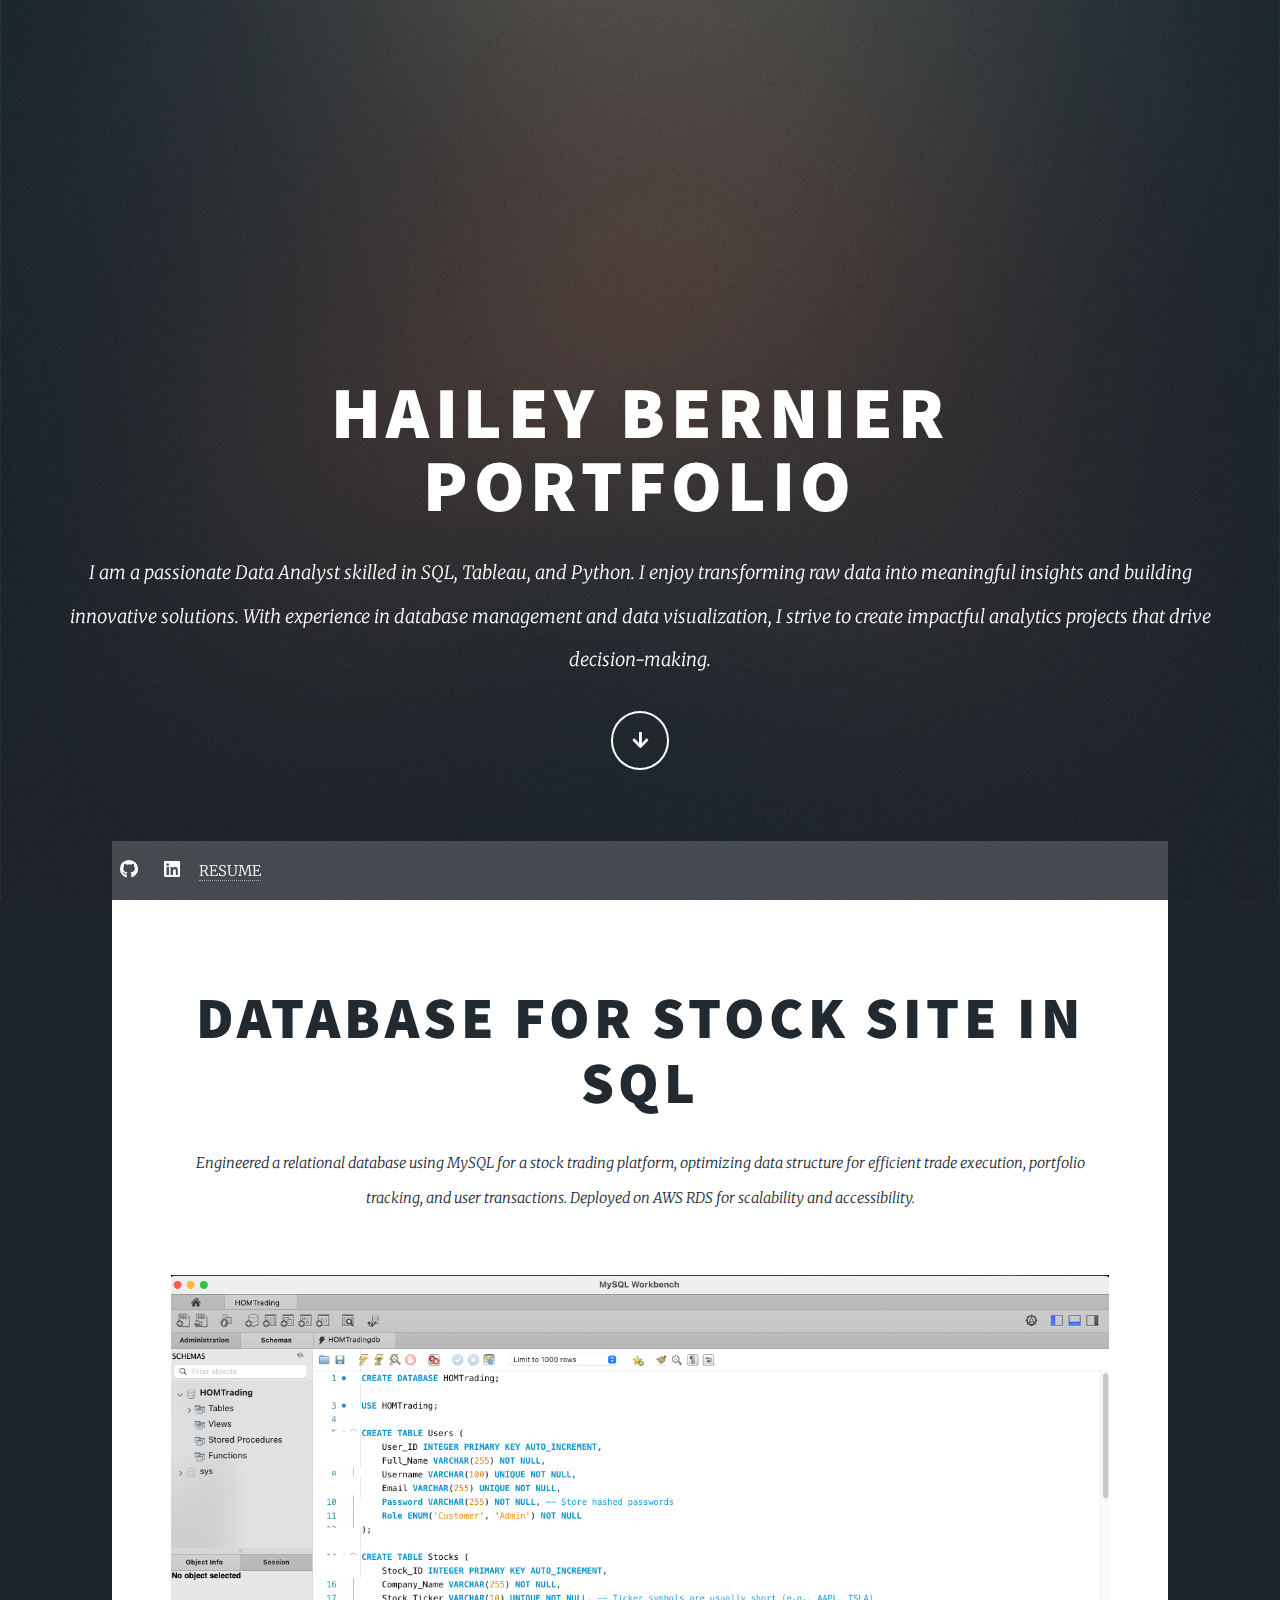
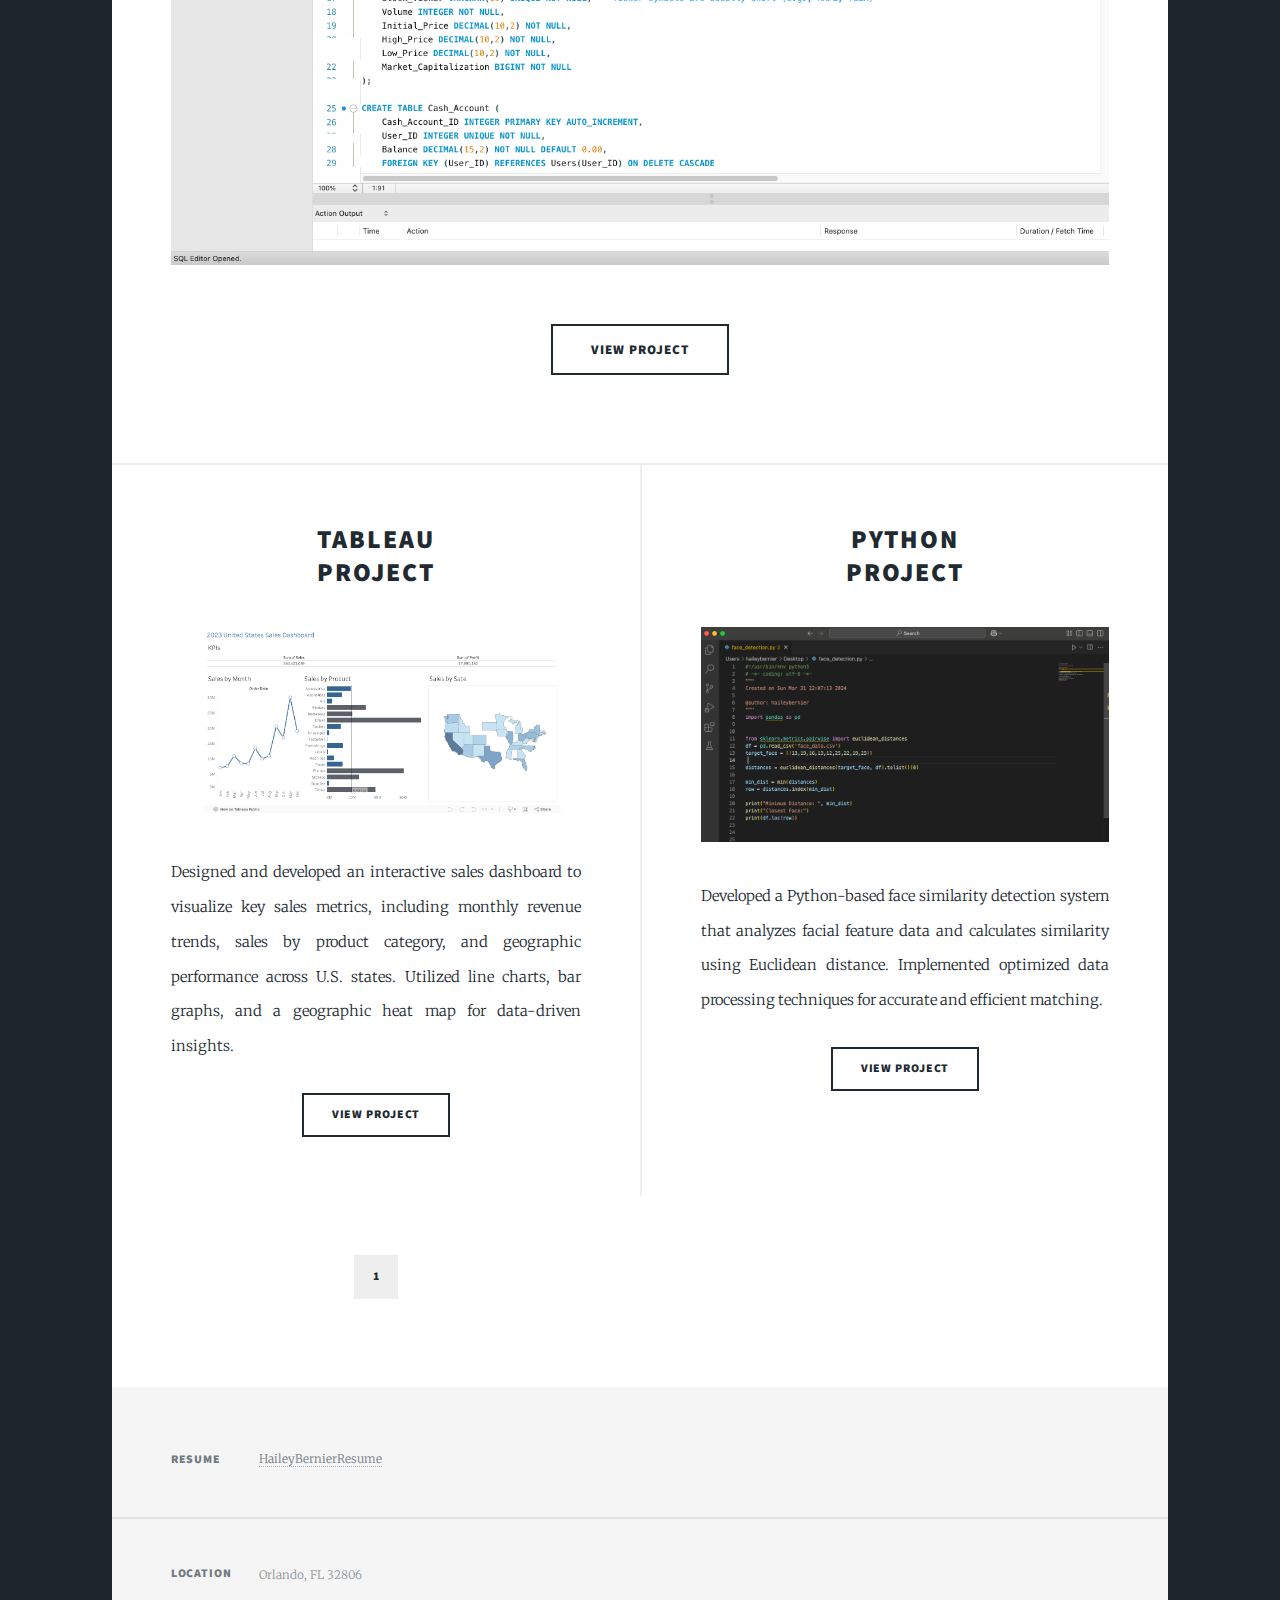
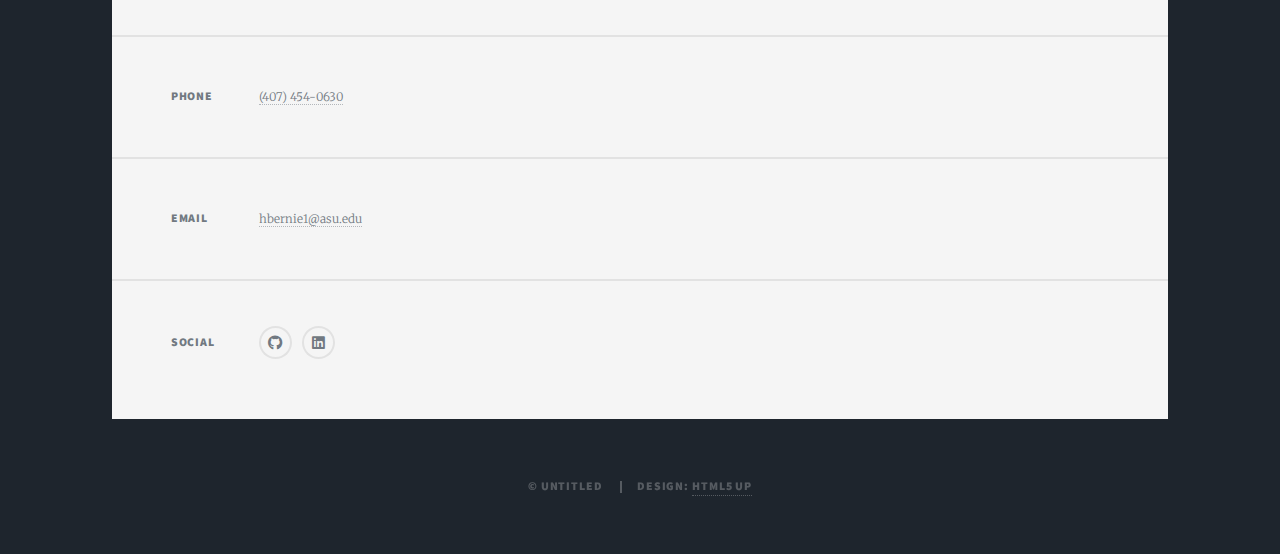
==== index.html @ 2a6ef72c "commit" ====
<!DOCTYPE html>
<!--
	Massively by HTML5 UP
	html5up.net | @ajlkn
	Free for personal and commercial use under the CCA 3.0 license (html5up.net/license)
-->
<html>
  <head>
    <title>Hailey Bernier Portfolio</title>
    <meta charset="utf-8" />
    <meta
      name="viewport"
      content="width=device-width, initial-scale=1, user-scalable=no"
    />
    <link rel="stylesheet" href="assets/css/main.css" />
    <noscript
      ><link rel="stylesheet" href="assets/css/noscript.css"
    /></noscript>
  </head>
  <body class="is-preload">
    <!-- Wrapper -->
    <div id="wrapper" class="fade-in">
      <!-- Intro -->
      <div id="intro">
        <h1>
          Hailey Bernier<br />
          Portfolio
        </h1>
        <p>
                I am a passionate Data Analyst skilled in SQL, Tableau, and Python. 
                I enjoy transforming raw data into meaningful insights and building innovative solutions.
                With experience in database management and data visualization, I strive to create 
                impactful analytics projects that drive decision-making.
          <a href="https://twitter.com/ajlkn"></a>
        </p>
        <ul class="actions">
          <li>
            <a
              href="#header"
              class="button icon solid solo fa-arrow-down scrolly"
              >Continue</a
            >
          </li>
        </ul>
      </div>

      <!-- Header -->
      <header id="header">
        <a href="index.html" class="logo">Projects</a>
      </header>

      <!-- Nav -->
      <nav id="nav">
        <ul class="icons">
          <li>
            <a href="https://github.com/HaileyBernier/Github-Portfolio" class="icon brands fa-github"
              ><span class="label">GitHub</span></a
            >
          </li>
          <li>
            <a href="https://www.linkedin.com/in/haileybernier/" class="icon brands alt fa-linkedin"
              ><span class="label">Linkedin</span></a
            >
          </li>
          <li>
           <a href="images/HaileyBernierResume2025 .pdf">RESUME</a>
          </li>
        </ul>
      </nav>
</section>
      <!-- Main -->
      <div id="main">
        <!-- Featured Post -->
        <article class="post featured">
          <header class="major">
            <h2>
              <a
                href="https://github.com/HaileyBernier/Github-Portfolio/tree/main/Stock_Database"
                >Database For Stock Site in SQL</a
              >
            </h2>
            <p>
              Engineered a relational database using MySQL for a stock trading platform, 
              optimizing data structure for efficient trade execution, portfolio tracking, 
              and user transactions. Deployed on AWS RDS for scalability and accessibility. 

            </p>
          </header>
          <a
            href="https://github.com/HaileyBernier/Github-Portfolio/tree/main/Stock_Database"
            class="image main"
            ><img src="images/pic13.png" alt=""
          /></a>
          <ul class="actions special">
            <li>
              <a
                href="https://github.com/HaileyBernier/Github-Portfolio/tree/main/Stock_Database"
                class="button large"
                >View Project</a
              >
            </li>
          </ul>
        </article>

        <!-- Posts -->
        <section class="posts">
          <article>
            <header>
              <h2>
                <a href="https://public.tableau.com/app/profile/hailey.bernier/viz/SalesDashboard_17315163726760/Dashboard1?publish=yes"
                  >Tableau<br />
                  Project</a
                >
              </h2>
            </header>
            <a href="https://public.tableau.com/app/profile/hailey.bernier/viz/SalesDashboard_17315163726760/Dashboard1?publish=yes" class="image fit"
              ><img src="images/pic11.png" alt=""
            /></a>
            <p>
              Designed and developed an interactive sales dashboard to visualize key sales metrics, 
              including monthly revenue trends, sales by product category, 
              and geographic performance across U.S. states. Utilized line charts, bar graphs, 
              and a geographic heat map for data-driven insights. 
            </p>
            <ul class="actions special">
              <li><a href="https://public.tableau.com/app/profile/hailey.bernier/viz/SalesDashboard_17315163726760/Dashboard1?publish=yes" class="button">View Project</a></li>
            </ul>
          </article>
          <article>
            <header>
              <h2>
                <a href="https://github.com/HaileyBernier/Github-Portfolio/tree/main/Face_Detection"
                  >Python<br />
                  Project</a
                >
              </h2>
            </header>
            <a href="https://github.com/HaileyBernier/Github-Portfolio/tree/main/Face_Detection" class="image fit"
              ><img src="images/pic12.png" alt=""
            /></a>
            <p>
              Developed a Python-based face similarity detection system that analyzes facial feature data 
              and calculates similarity using Euclidean distance. Implemented optimized data processing 
              techniques for accurate and efficient matching.  
            </p>
            <ul class="actions special">
              <li><a href="https://github.com/HaileyBernier/Github-Portfolio/tree/main/Face_Detection" class="button">View Project</a></li>
            </ul>
          </article>
          

        <!-- Footer -->
        <footer>
          <div class="pagination">
            <!--<a href="#" class="previous">Prev</a>-->
            <a href="#" class="page active">1</a>
          </div>
        </footer>
      </div>

      <!-- Footer -->
      <footer id="footer">
        <section class="split contact">
          <section>
            <h3>Resume</h3>
            <p><a href="images/HaileyBernierResume2025 .pdf">HaileyBernierResume</a></p>
          </section>
          <section class="alt">
            <h3>Location</h3>
            <p>Orlando, FL 32806</p>
          </section>
          <section>
            <h3>Phone</h3>
            <p><a href="tel:+(407)4540630">(407) 454-0630</a></p>
          </section>
          <section>
            <h3>Email</h3>
            <p><a href="mailto:hbernie1@asu.edu">hbernie1@asu.edu</a></p>
          </section>
          <section>
            <h3>Social</h3>
            <ul class="icons alt">
              <li>
                <a href="https://github.com/HaileyBernier/Github-Portfolio" class="icon brands alt fa-github"
                  ><span class="label">GitHub</span></a
                >
              </li>
              <li>
                <a href="https://www.linkedin.com/in/haileybernier/" class="icon brands alt fa-linkedin"
                  ><span class="label">Linkedin</span></a
                >
              </li>
            </ul>
          </section>
        </section>
      </footer>

      <!-- Copyright -->
      <div id="copyright">
        <ul>
          <li>&copy; Untitled</li>
          <li>Design: <a href="https://html5up.net">HTML5 UP</a></li>
        </ul>
      </div>
    </div>

    <!-- Scripts -->
    <script src="assets/js/jquery.min.js"></script>
    <script src="assets/js/jquery.scrollex.min.js"></script>
    <script src="assets/js/jquery.scrolly.min.js"></script>
    <script src="assets/js/browser.min.js"></script>
    <script src="assets/js/breakpoints.min.js"></script>
    <script src="assets/js/util.js"></script>
    <script src="assets/js/main.js"></script>
  </body>
</html>
---- assets/css/main.css ----
@import url(fontawesome-all.min.css);
@import url("https://fonts.googleapis.com/css?family=Merriweather:300,700,300italic,700italic|Source+Sans+Pro:900");

/*
	Massively by HTML5 UP
	html5up.net | @ajlkn
	Free for personal and commercial use under the CCA 3.0 license (html5up.net/license)
*/

html,
body,
div,
span,
applet,
object,
iframe,
h1,
h2,
h3,
h4,
h5,
h6,
p,
blockquote,
pre,
a,
abbr,
acronym,
address,
big,
cite,
code,
del,
dfn,
em,
img,
ins,
kbd,
q,
s,
samp,
small,
strike,
strong,
sub,
sup,
tt,
var,
b,
u,
i,
center,
dl,
dt,
dd,
ol,
ul,
li,
fieldset,
form,
label,
legend,
table,
caption,
tbody,
tfoot,
thead,
tr,
th,
td,
article,
aside,
canvas,
details,
embed,
figure,
figcaption,
footer,
header,
hgroup,
menu,
nav,
output,
ruby,
section,
summary,
time,
mark,
audio,
video {
  margin: 0;
  padding: 0;
  border: 0;
  font-size: 100%;
  font: inherit;
  vertical-align: baseline;
}

article,
aside,
details,
figcaption,
figure,
footer,
header,
hgroup,
menu,
nav,
section {
  display: block;
}

body {
  line-height: 1;
}

ol,
ul {
  list-style: none;
}

blockquote,
q {
  quotes: none;
}

blockquote:before,
blockquote:after,
q:before,
q:after {
  content: "";
  content: none;
}

table {
  border-collapse: collapse;
  border-spacing: 0;
}

body {
  -webkit-text-size-adjust: none;
}

mark {
  background-color: transparent;
  color: inherit;
}

input::-moz-focus-inner {
  border: 0;
  padding: 0;
}

input,
select,
textarea {
  -moz-appearance: none;
  -webkit-appearance: none;
  -ms-appearance: none;
  appearance: none;
}

/* Basic */

@-ms-viewport {
  width: device-width;
}

body {
  -ms-overflow-style: scrollbar;
}

@media screen and (max-width: 480px) {
  html,
  body {
    min-width: 320px;
  }
}

html {
  box-sizing: border-box;
}

*,
*:before,
*:after {
  box-sizing: inherit;
}

body {
  background-color: #1e252d;
}

body.is-preload *,
body.is-preload *:before,
body.is-preload *:after {
  -moz-animation: none !important;
  -webkit-animation: none !important;
  -ms-animation: none !important;
  animation: none !important;
  -moz-transition: none !important;
  -webkit-transition: none !important;
  -ms-transition: none !important;
  transition: none !important;
}

/* Type */

html {
  font-size: 16pt;
}

@media screen and (max-width: 1680px) {
  html {
    font-size: 12pt;
  }
}

@media screen and (max-width: 1280px) {
  html {
    font-size: 11pt;
  }
}

@media screen and (max-width: 360px) {
  html {
    font-size: 10pt;
  }
}

body {
  color: #212931;
}

body,
input,
select,
textarea {
  font-family: "Merriweather", Georgia, serif;
  font-weight: 300;
  font-size: 1rem;
  line-height: 2.375;
}

a {
  -moz-transition: color 0.2s ease-in-out, background-color 0.2s ease-in-out,
    border-color 0.2s ease-in-out, box-shadow 0.2s ease-in-out;
  -webkit-transition: color 0.2s ease-in-out, background-color 0.2s ease-in-out,
    border-color 0.2s ease-in-out, box-shadow 0.2s ease-in-out;
  -ms-transition: color 0.2s ease-in-out, background-color 0.2s ease-in-out,
    border-color 0.2s ease-in-out, box-shadow 0.2s ease-in-out;
  transition: color 0.2s ease-in-out, background-color 0.2s ease-in-out,
    border-color 0.2s ease-in-out, box-shadow 0.2s ease-in-out;
  border-bottom: dotted 1px;
  text-decoration: none;
}

a:hover {
  border-bottom-color: transparent;
}

strong,
b {
  font-weight: 600;
}

em,
i {
  font-style: italic;
}

p {
  text-align: justify;
  margin: 0 0 2rem 0;
}

h1,
h2,
h3,
h4,
h5,
h6 {
  font-family: "Source Sans Pro", Helvetica, sans-serif;
  font-weight: 900;
  line-height: 1.5;
  letter-spacing: 0.075em;
  text-transform: uppercase;
  margin: 0 0 1rem 0;
}

h1 a,
h2 a,
h3 a,
h4 a,
h5 a,
h6 a {
  border-bottom: 0;
  color: inherit;
  text-decoration: none;
}

h1 {
  font-size: 4rem;
  line-height: 1.1;
  margin: 0 0 2rem 0;
}

h2 {
  font-size: 1.75rem;
  line-height: 1.3;
  margin: 0 0 1.5rem 0;
}

h3 {
  font-size: 1.25rem;
  margin: 0 0 1.5rem 0;
}

h4 {
  font-size: 1rem;
}

h5 {
  font-size: 0.9rem;
}

h6 {
  font-size: 0.8rem;
}

sub {
  font-size: 0.8rem;
  position: relative;
  top: 0.5rem;
}

sup {
  font-size: 0.8rem;
  position: relative;
  top: -0.5rem;
}

blockquote {
  border-left: solid 4px;
  font-style: italic;
  margin: 0 0 2rem 0;
  padding: 0.5rem 0 0.5rem 2rem;
}

code {
  border: solid 2px;
  font-family: "Courier New", monospace;
  font-size: 0.9rem;
  margin: 0 0.25rem;
  padding: 0.25rem 0.65rem;
}

pre {
  -webkit-overflow-scrolling: touch;
  font-family: "Courier New", monospace;
  font-size: 0.9rem;
  margin: 0 0 2rem 0;
}

pre code {
  display: block;
  line-height: 1.75;
  padding: 1rem 1.5rem;
  overflow-x: auto;
}

hr {
  border: 0;
  border-bottom: solid 2px;
  margin: 3rem 0;
}

hr.major {
  margin: 5rem 0;
}

.align-left {
  text-align: left;
}

.align-center {
  text-align: center;
}

.align-right {
  text-align: right;
}

input,
select,
textarea {
  color: #212931;
}

a {
  color: #212931;
  border-bottom-color: rgba(33, 41, 49, 0.5);
}

a:hover {
  border-bottom-color: transparent;
  color: #18bfef !important;
}

strong,
b {
  color: #212931;
}

h1,
h2,
h3,
h4,
h5,
h6 {
  color: #212931;
}

blockquote {
  border-left-color: #eeeeee;
}

code {
  background: rgba(220, 220, 220, 0.25);
  border-color: #eeeeee;
}

hr {
  border-bottom-color: #eeeeee;
}

/* Row */

.row {
  display: flex;
  flex-wrap: wrap;
  box-sizing: border-box;
  align-items: stretch;
}

.row > * {
  box-sizing: border-box;
}

.row.gtr-uniform > * > :last-child {
  margin-bottom: 0;
}

.row.aln-left {
  justify-content: flex-start;
}

.row.aln-center {
  justify-content: center;
}

.row.aln-right {
  justify-content: flex-end;
}

.row.aln-top {
  align-items: flex-start;
}

.row.aln-middle {
  align-items: center;
}

.row.aln-bottom {
  align-items: flex-end;
}

.row > .imp {
  order: -1;
}

.row > .col-1 {
  width: 8.33333%;
}

.row > .off-1 {
  margin-left: 8.33333%;
}

.row > .col-2 {
  width: 16.66667%;
}

.row > .off-2 {
  margin-left: 16.66667%;
}

.row > .col-3 {
  width: 25%;
}

.row > .off-3 {
  margin-left: 25%;
}

.row > .col-4 {
  width: 33.33333%;
}

.row > .off-4 {
  margin-left: 33.33333%;
}

.row > .col-5 {
  width: 41.66667%;
}

.row > .off-5 {
  margin-left: 41.66667%;
}

.row > .col-6 {
  width: 50%;
}

.row > .off-6 {
  margin-left: 50%;
}

.row > .col-7 {
  width: 58.33333%;
}

.row > .off-7 {
  margin-left: 58.33333%;
}

.row > .col-8 {
  width: 66.66667%;
}

.row > .off-8 {
  margin-left: 66.66667%;
}

.row > .col-9 {
  width: 75%;
}

.row > .off-9 {
  margin-left: 75%;
}

.row > .col-10 {
  width: 83.33333%;
}

.row > .off-10 {
  margin-left: 83.33333%;
}

.row > .col-11 {
  width: 91.66667%;
}

.row > .off-11 {
  margin-left: 91.66667%;
}

.row > .col-12 {
  width: 100%;
}

.row > .off-12 {
  margin-left: 100%;
}

.row.gtr-0 {
  margin-top: 0;
  margin-left: 0rem;
}

.row.gtr-0 > * {
  padding: 0 0 0 0rem;
}

.row.gtr-0.gtr-uniform {
  margin-top: 0rem;
}

.row.gtr-0.gtr-uniform > * {
  padding-top: 0rem;
}

.row.gtr-25 {
  margin-top: 0;
  margin-left: -0.375rem;
}

.row.gtr-25 > * {
  padding: 0 0 0 0.375rem;
}

.row.gtr-25.gtr-uniform {
  margin-top: -0.375rem;
}

.row.gtr-25.gtr-uniform > * {
  padding-top: 0.375rem;
}

.row.gtr-50 {
  margin-top: 0;
  margin-left: -0.75rem;
}

.row.gtr-50 > * {
  padding: 0 0 0 0.75rem;
}

.row.gtr-50.gtr-uniform {
  margin-top: -0.75rem;
}

.row.gtr-50.gtr-uniform > * {
  padding-top: 0.75rem;
}

.row {
  margin-top: 0;
  margin-left: -1.5rem;
}

.row > * {
  padding: 0 0 0 1.5rem;
}

.row.gtr-uniform {
  margin-top: -1.5rem;
}

.row.gtr-uniform > * {
  padding-top: 1.5rem;
}

.row.gtr-150 {
  margin-top: 0;
  margin-left: -2.25rem;
}

.row.gtr-150 > * {
  padding: 0 0 0 2.25rem;
}

.row.gtr-150.gtr-uniform {
  margin-top: -2.25rem;
}

.row.gtr-150.gtr-uniform > * {
  padding-top: 2.25rem;
}

.row.gtr-200 {
  margin-top: 0;
  margin-left: -3rem;
}

.row.gtr-200 > * {
  padding: 0 0 0 3rem;
}

.row.gtr-200.gtr-uniform {
  margin-top: -3rem;
}

.row.gtr-200.gtr-uniform > * {
  padding-top: 3rem;
}

@media screen and (max-width: 1680px) {
  .row {
    display: flex;
    flex-wrap: wrap;
    box-sizing: border-box;
    align-items: stretch;
  }

  .row > * {
    box-sizing: border-box;
  }

  .row.gtr-uniform > * > :last-child {
    margin-bottom: 0;
  }

  .row.aln-left {
    justify-content: flex-start;
  }

  .row.aln-center {
    justify-content: center;
  }

  .row.aln-right {
    justify-content: flex-end;
  }

  .row.aln-top {
    align-items: flex-start;
  }

  .row.aln-middle {
    align-items: center;
  }

  .row.aln-bottom {
    align-items: flex-end;
  }

  .row > .imp-xlarge {
    order: -1;
  }

  .row > .col-1-xlarge {
    width: 8.33333%;
  }

  .row > .off-1-xlarge {
    margin-left: 8.33333%;
  }

  .row > .col-2-xlarge {
    width: 16.66667%;
  }

  .row > .off-2-xlarge {
    margin-left: 16.66667%;
  }

  .row > .col-3-xlarge {
    width: 25%;
  }

  .row > .off-3-xlarge {
    margin-left: 25%;
  }

  .row > .col-4-xlarge {
    width: 33.33333%;
  }

  .row > .off-4-xlarge {
    margin-left: 33.33333%;
  }

  .row > .col-5-xlarge {
    width: 41.66667%;
  }

  .row > .off-5-xlarge {
    margin-left: 41.66667%;
  }

  .row > .col-6-xlarge {
    width: 50%;
  }

  .row > .off-6-xlarge {
    margin-left: 50%;
  }

  .row > .col-7-xlarge {
    width: 58.33333%;
  }

  .row > .off-7-xlarge {
    margin-left: 58.33333%;
  }

  .row > .col-8-xlarge {
    width: 66.66667%;
  }

  .row > .off-8-xlarge {
    margin-left: 66.66667%;
  }

  .row > .col-9-xlarge {
    width: 75%;
  }

  .row > .off-9-xlarge {
    margin-left: 75%;
  }

  .row > .col-10-xlarge {
    width: 83.33333%;
  }

  .row > .off-10-xlarge {
    margin-left: 83.33333%;
  }

  .row > .col-11-xlarge {
    width: 91.66667%;
  }

  .row > .off-11-xlarge {
    margin-left: 91.66667%;
  }

  .row > .col-12-xlarge {
    width: 100%;
  }

  .row > .off-12-xlarge {
    margin-left: 100%;
  }

  .row.gtr-0 {
    margin-top: 0;
    margin-left: 0rem;
  }

  .row.gtr-0 > * {
    padding: 0 0 0 0rem;
  }

  .row.gtr-0.gtr-uniform {
    margin-top: 0rem;
  }

  .row.gtr-0.gtr-uniform > * {
    padding-top: 0rem;
  }

  .row.gtr-25 {
    margin-top: 0;
    margin-left: -0.375rem;
  }

  .row.gtr-25 > * {
    padding: 0 0 0 0.375rem;
  }

  .row.gtr-25.gtr-uniform {
    margin-top: -0.375rem;
  }

  .row.gtr-25.gtr-uniform > * {
    padding-top: 0.375rem;
  }

  .row.gtr-50 {
    margin-top: 0;
    margin-left: -0.75rem;
  }

  .row.gtr-50 > * {
    padding: 0 0 0 0.75rem;
  }

  .row.gtr-50.gtr-uniform {
    margin-top: -0.75rem;
  }

  .row.gtr-50.gtr-uniform > * {
    padding-top: 0.75rem;
  }

  .row {
    margin-top: 0;
    margin-left: -1.5rem;
  }

  .row > * {
    padding: 0 0 0 1.5rem;
  }

  .row.gtr-uniform {
    margin-top: -1.5rem;
  }

  .row.gtr-uniform > * {
    padding-top: 1.5rem;
  }

  .row.gtr-150 {
    margin-top: 0;
    margin-left: -2.25rem;
  }

  .row.gtr-150 > * {
    padding: 0 0 0 2.25rem;
  }

  .row.gtr-150.gtr-uniform {
    margin-top: -2.25rem;
  }

  .row.gtr-150.gtr-uniform > * {
    padding-top: 2.25rem;
  }

  .row.gtr-200 {
    margin-top: 0;
    margin-left: -3rem;
  }

  .row.gtr-200 > * {
    padding: 0 0 0 3rem;
  }

  .row.gtr-200.gtr-uniform {
    margin-top: -3rem;
  }

  .row.gtr-200.gtr-uniform > * {
    padding-top: 3rem;
  }
}

@media screen and (max-width: 1280px) {
  .row {
    display: flex;
    flex-wrap: wrap;
    box-sizing: border-box;
    align-items: stretch;
  }

  .row > * {
    box-sizing: border-box;
  }

  .row.gtr-uniform > * > :last-child {
    margin-bottom: 0;
  }

  .row.aln-left {
    justify-content: flex-start;
  }

  .row.aln-center {
    justify-content: center;
  }

  .row.aln-right {
    justify-content: flex-end;
  }

  .row.aln-top {
    align-items: flex-start;
  }

  .row.aln-middle {
    align-items: center;
  }

  .row.aln-bottom {
    align-items: flex-end;
  }

  .row > .imp-large {
    order: -1;
  }

  .row > .col-1-large {
    width: 8.33333%;
  }

  .row > .off-1-large {
    margin-left: 8.33333%;
  }

  .row > .col-2-large {
    width: 16.66667%;
  }

  .row > .off-2-large {
    margin-left: 16.66667%;
  }

  .row > .col-3-large {
    width: 25%;
  }

  .row > .off-3-large {
    margin-left: 25%;
  }

  .row > .col-4-large {
    width: 33.33333%;
  }

  .row > .off-4-large {
    margin-left: 33.33333%;
  }

  .row > .col-5-large {
    width: 41.66667%;
  }

  .row > .off-5-large {
    margin-left: 41.66667%;
  }

  .row > .col-6-large {
    width: 50%;
  }

  .row > .off-6-large {
    margin-left: 50%;
  }

  .row > .col-7-large {
    width: 58.33333%;
  }

  .row > .off-7-large {
    margin-left: 58.33333%;
  }

  .row > .col-8-large {
    width: 66.66667%;
  }

  .row > .off-8-large {
    margin-left: 66.66667%;
  }

  .row > .col-9-large {
    width: 75%;
  }

  .row > .off-9-large {
    margin-left: 75%;
  }

  .row > .col-10-large {
    width: 83.33333%;
  }

  .row > .off-10-large {
    margin-left: 83.33333%;
  }

  .row > .col-11-large {
    width: 91.66667%;
  }

  .row > .off-11-large {
    margin-left: 91.66667%;
  }

  .row > .col-12-large {
    width: 100%;
  }

  .row > .off-12-large {
    margin-left: 100%;
  }

  .row.gtr-0 {
    margin-top: 0;
    margin-left: 0rem;
  }

  .row.gtr-0 > * {
    padding: 0 0 0 0rem;
  }

  .row.gtr-0.gtr-uniform {
    margin-top: 0rem;
  }

  .row.gtr-0.gtr-uniform > * {
    padding-top: 0rem;
  }

  .row.gtr-25 {
    margin-top: 0;
    margin-left: -0.375rem;
  }

  .row.gtr-25 > * {
    padding: 0 0 0 0.375rem;
  }

  .row.gtr-25.gtr-uniform {
    margin-top: -0.375rem;
  }

  .row.gtr-25.gtr-uniform > * {
    padding-top: 0.375rem;
  }

  .row.gtr-50 {
    margin-top: 0;
    margin-left: -0.75rem;
  }

  .row.gtr-50 > * {
    padding: 0 0 0 0.75rem;
  }

  .row.gtr-50.gtr-uniform {
    margin-top: -0.75rem;
  }

  .row.gtr-50.gtr-uniform > * {
    padding-top: 0.75rem;
  }

  .row {
    margin-top: 0;
    margin-left: -1.5rem;
  }

  .row > * {
    padding: 0 0 0 1.5rem;
  }

  .row.gtr-uniform {
    margin-top: -1.5rem;
  }

  .row.gtr-uniform > * {
    padding-top: 1.5rem;
  }

  .row.gtr-150 {
    margin-top: 0;
    margin-left: -2.25rem;
  }

  .row.gtr-150 > * {
    padding: 0 0 0 2.25rem;
  }

  .row.gtr-150.gtr-uniform {
    margin-top: -2.25rem;
  }

  .row.gtr-150.gtr-uniform > * {
    padding-top: 2.25rem;
  }

  .row.gtr-200 {
    margin-top: 0;
    margin-left: -3rem;
  }

  .row.gtr-200 > * {
    padding: 0 0 0 3rem;
  }

  .row.gtr-200.gtr-uniform {
    margin-top: -3rem;
  }

  .row.gtr-200.gtr-uniform > * {
    padding-top: 3rem;
  }
}

@media screen and (max-width: 980px) {
  .row {
    display: flex;
    flex-wrap: wrap;
    box-sizing: border-box;
    align-items: stretch;
  }

  .row > * {
    box-sizing: border-box;
  }

  .row.gtr-uniform > * > :last-child {
    margin-bottom: 0;
  }

  .row.aln-left {
    justify-content: flex-start;
  }

  .row.aln-center {
    justify-content: center;
  }

  .row.aln-right {
    justify-content: flex-end;
  }

  .row.aln-top {
    align-items: flex-start;
  }

  .row.aln-middle {
    align-items: center;
  }

  .row.aln-bottom {
    align-items: flex-end;
  }

  .row > .imp-medium {
    order: -1;
  }

  .row > .col-1-medium {
    width: 8.33333%;
  }

  .row > .off-1-medium {
    margin-left: 8.33333%;
  }

  .row > .col-2-medium {
    width: 16.66667%;
  }

  .row > .off-2-medium {
    margin-left: 16.66667%;
  }

  .row > .col-3-medium {
    width: 25%;
  }

  .row > .off-3-medium {
    margin-left: 25%;
  }

  .row > .col-4-medium {
    width: 33.33333%;
  }

  .row > .off-4-medium {
    margin-left: 33.33333%;
  }

  .row > .col-5-medium {
    width: 41.66667%;
  }

  .row > .off-5-medium {
    margin-left: 41.66667%;
  }

  .row > .col-6-medium {
    width: 50%;
  }

  .row > .off-6-medium {
    margin-left: 50%;
  }

  .row > .col-7-medium {
    width: 58.33333%;
  }

  .row > .off-7-medium {
    margin-left: 58.33333%;
  }

  .row > .col-8-medium {
    width: 66.66667%;
  }

  .row > .off-8-medium {
    margin-left: 66.66667%;
  }

  .row > .col-9-medium {
    width: 75%;
  }

  .row > .off-9-medium {
    margin-left: 75%;
  }

  .row > .col-10-medium {
    width: 83.33333%;
  }

  .row > .off-10-medium {
    margin-left: 83.33333%;
  }

  .row > .col-11-medium {
    width: 91.66667%;
  }

  .row > .off-11-medium {
    margin-left: 91.66667%;
  }

  .row > .col-12-medium {
    width: 100%;
  }

  .row > .off-12-medium {
    margin-left: 100%;
  }

  .row.gtr-0 {
    margin-top: 0;
    margin-left: 0rem;
  }

  .row.gtr-0 > * {
    padding: 0 0 0 0rem;
  }

  .row.gtr-0.gtr-uniform {
    margin-top: 0rem;
  }

  .row.gtr-0.gtr-uniform > * {
    padding-top: 0rem;
  }

  .row.gtr-25 {
    margin-top: 0;
    margin-left: -0.375rem;
  }

  .row.gtr-25 > * {
    padding: 0 0 0 0.375rem;
  }

  .row.gtr-25.gtr-uniform {
    margin-top: -0.375rem;
  }

  .row.gtr-25.gtr-uniform > * {
    padding-top: 0.375rem;
  }

  .row.gtr-50 {
    margin-top: 0;
    margin-left: -0.75rem;
  }

  .row.gtr-50 > * {
    padding: 0 0 0 0.75rem;
  }

  .row.gtr-50.gtr-uniform {
    margin-top: -0.75rem;
  }

  .row.gtr-50.gtr-uniform > * {
    padding-top: 0.75rem;
  }

  .row {
    margin-top: 0;
    margin-left: -1.5rem;
  }

  .row > * {
    padding: 0 0 0 1.5rem;
  }

  .row.gtr-uniform {
    margin-top: -1.5rem;
  }

  .row.gtr-uniform > * {
    padding-top: 1.5rem;
  }

  .row.gtr-150 {
    margin-top: 0;
    margin-left: -2.25rem;
  }

  .row.gtr-150 > * {
    padding: 0 0 0 2.25rem;
  }

  .row.gtr-150.gtr-uniform {
    margin-top: -2.25rem;
  }

  .row.gtr-150.gtr-uniform > * {
    padding-top: 2.25rem;
  }

  .row.gtr-200 {
    margin-top: 0;
    margin-left: -3rem;
  }

  .row.gtr-200 > * {
    padding: 0 0 0 3rem;
  }

  .row.gtr-200.gtr-uniform {
    margin-top: -3rem;
  }

  .row.gtr-200.gtr-uniform > * {
    padding-top: 3rem;
  }
}

@media screen and (max-width: 736px) {
  .row {
    display: flex;
    flex-wrap: wrap;
    box-sizing: border-box;
    align-items: stretch;
  }

  .row > * {
    box-sizing: border-box;
  }

  .row.gtr-uniform > * > :last-child {
    margin-bottom: 0;
  }

  .row.aln-left {
    justify-content: flex-start;
  }

  .row.aln-center {
    justify-content: center;
  }

  .row.aln-right {
    justify-content: flex-end;
  }

  .row.aln-top {
    align-items: flex-start;
  }

  .row.aln-middle {
    align-items: center;
  }

  .row.aln-bottom {
    align-items: flex-end;
  }

  .row > .imp-small {
    order: -1;
  }

  .row > .col-1-small {
    width: 8.33333%;
  }

  .row > .off-1-small {
    margin-left: 8.33333%;
  }

  .row > .col-2-small {
    width: 16.66667%;
  }

  .row > .off-2-small {
    margin-left: 16.66667%;
  }

  .row > .col-3-small {
    width: 25%;
  }

  .row > .off-3-small {
    margin-left: 25%;
  }

  .row > .col-4-small {
    width: 33.33333%;
  }

  .row > .off-4-small {
    margin-left: 33.33333%;
  }

  .row > .col-5-small {
    width: 41.66667%;
  }

  .row > .off-5-small {
    margin-left: 41.66667%;
  }

  .row > .col-6-small {
    width: 50%;
  }

  .row > .off-6-small {
    margin-left: 50%;
  }

  .row > .col-7-small {
    width: 58.33333%;
  }

  .row > .off-7-small {
    margin-left: 58.33333%;
  }

  .row > .col-8-small {
    width: 66.66667%;
  }

  .row > .off-8-small {
    margin-left: 66.66667%;
  }

  .row > .col-9-small {
    width: 75%;
  }

  .row > .off-9-small {
    margin-left: 75%;
  }

  .row > .col-10-small {
    width: 83.33333%;
  }

  .row > .off-10-small {
    margin-left: 83.33333%;
  }

  .row > .col-11-small {
    width: 91.66667%;
  }

  .row > .off-11-small {
    margin-left: 91.66667%;
  }

  .row > .col-12-small {
    width: 100%;
  }

  .row > .off-12-small {
    margin-left: 100%;
  }

  .row.gtr-0 {
    margin-top: 0;
    margin-left: 0rem;
  }

  .row.gtr-0 > * {
    padding: 0 0 0 0rem;
  }

  .row.gtr-0.gtr-uniform {
    margin-top: 0rem;
  }

  .row.gtr-0.gtr-uniform > * {
    padding-top: 0rem;
  }

  .row.gtr-25 {
    margin-top: 0;
    margin-left: -0.375rem;
  }

  .row.gtr-25 > * {
    padding: 0 0 0 0.375rem;
  }

  .row.gtr-25.gtr-uniform {
    margin-top: -0.375rem;
  }

  .row.gtr-25.gtr-uniform > * {
    padding-top: 0.375rem;
  }

  .row.gtr-50 {
    margin-top: 0;
    margin-left: -0.75rem;
  }

  .row.gtr-50 > * {
    padding: 0 0 0 0.75rem;
  }

  .row.gtr-50.gtr-uniform {
    margin-top: -0.75rem;
  }

  .row.gtr-50.gtr-uniform > * {
    padding-top: 0.75rem;
  }

  .row {
    margin-top: 0;
    margin-left: -1.5rem;
  }

  .row > * {
    padding: 0 0 0 1.5rem;
  }

  .row.gtr-uniform {
    margin-top: -1.5rem;
  }

  .row.gtr-uniform > * {
    padding-top: 1.5rem;
  }

  .row.gtr-150 {
    margin-top: 0;
    margin-left: -2.25rem;
  }

  .row.gtr-150 > * {
    padding: 0 0 0 2.25rem;
  }

  .row.gtr-150.gtr-uniform {
    margin-top: -2.25rem;
  }

  .row.gtr-150.gtr-uniform > * {
    padding-top: 2.25rem;
  }

  .row.gtr-200 {
    margin-top: 0;
    margin-left: -3rem;
  }

  .row.gtr-200 > * {
    padding: 0 0 0 3rem;
  }

  .row.gtr-200.gtr-uniform {
    margin-top: -3rem;
  }

  .row.gtr-200.gtr-uniform > * {
    padding-top: 3rem;
  }
}

@media screen and (max-width: 480px) {
  .row {
    display: flex;
    flex-wrap: wrap;
    box-sizing: border-box;
    align-items: stretch;
  }

  .row > * {
    box-sizing: border-box;
  }

  .row.gtr-uniform > * > :last-child {
    margin-bottom: 0;
  }

  .row.aln-left {
    justify-content: flex-start;
  }

  .row.aln-center {
    justify-content: center;
  }

  .row.aln-right {
    justify-content: flex-end;
  }

  .row.aln-top {
    align-items: flex-start;
  }

  .row.aln-middle {
    align-items: center;
  }

  .row.aln-bottom {
    align-items: flex-end;
  }

  .row > .imp-xsmall {
    order: -1;
  }

  .row > .col-1-xsmall {
    width: 8.33333%;
  }

  .row > .off-1-xsmall {
    margin-left: 8.33333%;
  }

  .row > .col-2-xsmall {
    width: 16.66667%;
  }

  .row > .off-2-xsmall {
    margin-left: 16.66667%;
  }

  .row > .col-3-xsmall {
    width: 25%;
  }

  .row > .off-3-xsmall {
    margin-left: 25%;
  }

  .row > .col-4-xsmall {
    width: 33.33333%;
  }

  .row > .off-4-xsmall {
    margin-left: 33.33333%;
  }

  .row > .col-5-xsmall {
    width: 41.66667%;
  }

  .row > .off-5-xsmall {
    margin-left: 41.66667%;
  }

  .row > .col-6-xsmall {
    width: 50%;
  }

  .row > .off-6-xsmall {
    margin-left: 50%;
  }

  .row > .col-7-xsmall {
    width: 58.33333%;
  }

  .row > .off-7-xsmall {
    margin-left: 58.33333%;
  }

  .row > .col-8-xsmall {
    width: 66.66667%;
  }

  .row > .off-8-xsmall {
    margin-left: 66.66667%;
  }

  .row > .col-9-xsmall {
    width: 75%;
  }

  .row > .off-9-xsmall {
    margin-left: 75%;
  }

  .row > .col-10-xsmall {
    width: 83.33333%;
  }

  .row > .off-10-xsmall {
    margin-left: 83.33333%;
  }

  .row > .col-11-xsmall {
    width: 91.66667%;
  }

  .row > .off-11-xsmall {
    margin-left: 91.66667%;
  }

  .row > .col-12-xsmall {
    width: 100%;
  }

  .row > .off-12-xsmall {
    margin-left: 100%;
  }

  .row.gtr-0 {
    margin-top: 0;
    margin-left: 0rem;
  }

  .row.gtr-0 > * {
    padding: 0 0 0 0rem;
  }

  .row.gtr-0.gtr-uniform {
    margin-top: 0rem;
  }

  .row.gtr-0.gtr-uniform > * {
    padding-top: 0rem;
  }

  .row.gtr-25 {
    margin-top: 0;
    margin-left: -0.375rem;
  }

  .row.gtr-25 > * {
    padding: 0 0 0 0.375rem;
  }

  .row.gtr-25.gtr-uniform {
    margin-top: -0.375rem;
  }

  .row.gtr-25.gtr-uniform > * {
    padding-top: 0.375rem;
  }

  .row.gtr-50 {
    margin-top: 0;
    margin-left: -0.75rem;
  }

  .row.gtr-50 > * {
    padding: 0 0 0 0.75rem;
  }

  .row.gtr-50.gtr-uniform {
    margin-top: -0.75rem;
  }

  .row.gtr-50.gtr-uniform > * {
    padding-top: 0.75rem;
  }

  .row {
    margin-top: 0;
    margin-left: -1.5rem;
  }

  .row > * {
    padding: 0 0 0 1.5rem;
  }

  .row.gtr-uniform {
    margin-top: -1.5rem;
  }

  .row.gtr-uniform > * {
    padding-top: 1.5rem;
  }

  .row.gtr-150 {
    margin-top: 0;
    margin-left: -2.25rem;
  }

  .row.gtr-150 > * {
    padding: 0 0 0 2.25rem;
  }

  .row.gtr-150.gtr-uniform {
    margin-top: -2.25rem;
  }

  .row.gtr-150.gtr-uniform > * {
    padding-top: 2.25rem;
  }

  .row.gtr-200 {
    margin-top: 0;
    margin-left: -3rem;
  }

  .row.gtr-200 > * {
    padding: 0 0 0 3rem;
  }

  .row.gtr-200.gtr-uniform {
    margin-top: -3rem;
  }

  .row.gtr-200.gtr-uniform > * {
    padding-top: 3rem;
  }
}

@media screen and (max-width: 360px) {
  .row {
    display: flex;
    flex-wrap: wrap;
    box-sizing: border-box;
    align-items: stretch;
  }

  .row > * {
    box-sizing: border-box;
  }

  .row.gtr-uniform > * > :last-child {
    margin-bottom: 0;
  }

  .row.aln-left {
    justify-content: flex-start;
  }

  .row.aln-center {
    justify-content: center;
  }

  .row.aln-right {
    justify-content: flex-end;
  }

  .row.aln-top {
    align-items: flex-start;
  }

  .row.aln-middle {
    align-items: center;
  }

  .row.aln-bottom {
    align-items: flex-end;
  }

  .row > .imp-xxsmall {
    order: -1;
  }

  .row > .col-1-xxsmall {
    width: 8.33333%;
  }

  .row > .off-1-xxsmall {
    margin-left: 8.33333%;
  }

  .row > .col-2-xxsmall {
    width: 16.66667%;
  }

  .row > .off-2-xxsmall {
    margin-left: 16.66667%;
  }

  .row > .col-3-xxsmall {
    width: 25%;
  }

  .row > .off-3-xxsmall {
    margin-left: 25%;
  }

  .row > .col-4-xxsmall {
    width: 33.33333%;
  }

  .row > .off-4-xxsmall {
    margin-left: 33.33333%;
  }

  .row > .col-5-xxsmall {
    width: 41.66667%;
  }

  .row > .off-5-xxsmall {
    margin-left: 41.66667%;
  }

  .row > .col-6-xxsmall {
    width: 50%;
  }

  .row > .off-6-xxsmall {
    margin-left: 50%;
  }

  .row > .col-7-xxsmall {
    width: 58.33333%;
  }

  .row > .off-7-xxsmall {
    margin-left: 58.33333%;
  }

  .row > .col-8-xxsmall {
    width: 66.66667%;
  }

  .row > .off-8-xxsmall {
    margin-left: 66.66667%;
  }

  .row > .col-9-xxsmall {
    width: 75%;
  }

  .row > .off-9-xxsmall {
    margin-left: 75%;
  }

  .row > .col-10-xxsmall {
    width: 83.33333%;
  }

  .row > .off-10-xxsmall {
    margin-left: 83.33333%;
  }

  .row > .col-11-xxsmall {
    width: 91.66667%;
  }

  .row > .off-11-xxsmall {
    margin-left: 91.66667%;
  }

  .row > .col-12-xxsmall {
    width: 100%;
  }

  .row > .off-12-xxsmall {
    margin-left: 100%;
  }

  .row.gtr-0 {
    margin-top: 0;
    margin-left: 0rem;
  }

  .row.gtr-0 > * {
    padding: 0 0 0 0rem;
  }

  .row.gtr-0.gtr-uniform {
    margin-top: 0rem;
  }

  .row.gtr-0.gtr-uniform > * {
    padding-top: 0rem;
  }

  .row.gtr-25 {
    margin-top: 0;
    margin-left: -0.375rem;
  }

  .row.gtr-25 > * {
    padding: 0 0 0 0.375rem;
  }

  .row.gtr-25.gtr-uniform {
    margin-top: -0.375rem;
  }

  .row.gtr-25.gtr-uniform > * {
    padding-top: 0.375rem;
  }

  .row.gtr-50 {
    margin-top: 0;
    margin-left: -0.75rem;
  }

  .row.gtr-50 > * {
    padding: 0 0 0 0.75rem;
  }

  .row.gtr-50.gtr-uniform {
    margin-top: -0.75rem;
  }

  .row.gtr-50.gtr-uniform > * {
    padding-top: 0.75rem;
  }

  .row {
    margin-top: 0;
    margin-left: -1.5rem;
  }

  .row > * {
    padding: 0 0 0 1.5rem;
  }

  .row.gtr-uniform {
    margin-top: -1.5rem;
  }

  .row.gtr-uniform > * {
    padding-top: 1.5rem;
  }

  .row.gtr-150 {
    margin-top: 0;
    margin-left: -2.25rem;
  }

  .row.gtr-150 > * {
    padding: 0 0 0 2.25rem;
  }

  .row.gtr-150.gtr-uniform {
    margin-top: -2.25rem;
  }

  .row.gtr-150.gtr-uniform > * {
    padding-top: 2.25rem;
  }

  .row.gtr-200 {
    margin-top: 0;
    margin-left: -3rem;
  }

  .row.gtr-200 > * {
    padding: 0 0 0 3rem;
  }

  .row.gtr-200.gtr-uniform {
    margin-top: -3rem;
  }

  .row.gtr-200.gtr-uniform > * {
    padding-top: 3rem;
  }
}

/* Box */

.box {
  border: solid 2px;
  margin-bottom: 2rem;
  padding: 1.5rem;
}

.box > :last-child,
.box > :last-child > :last-child,
.box > :last-child > :last-child > :last-child {
  margin-bottom: 0;
}

.box.alt {
  border: 0;
  border-radius: 0;
  padding: 0;
}

.box {
  border-color: #eeeeee;
}

/* Button */

input[type="submit"],
input[type="reset"],
input[type="button"],
button,
.button {
  -moz-appearance: none;
  -webkit-appearance: none;
  -ms-appearance: none;
  appearance: none;
  -moz-transition: background-color 0.2s ease-in-out,
    box-shadow 0.2s ease-in-out, color 0.2s ease-in-out;
  -webkit-transition: background-color 0.2s ease-in-out,
    box-shadow 0.2s ease-in-out, color 0.2s ease-in-out;
  -ms-transition: background-color 0.2s ease-in-out, box-shadow 0.2s ease-in-out,
    color 0.2s ease-in-out;
  transition: background-color 0.2s ease-in-out, box-shadow 0.2s ease-in-out,
    color 0.2s ease-in-out;
  border: 0;
  border-radius: 0;
  cursor: pointer;
  display: inline-block;
  font-family: "Source Sans Pro", Helvetica, sans-serif;
  font-size: 0.8rem;
  font-weight: 900;
  letter-spacing: 0.075em;
  height: 3rem;
  line-height: 3rem;
  padding: 0 2rem;
  text-align: center;
  text-decoration: none;
  text-transform: uppercase;
  white-space: nowrap;
}

input[type="submit"].icon:before,
input[type="reset"].icon:before,
input[type="button"].icon:before,
button.icon:before,
.button.icon:before {
  margin-right: 0.5rem;
}

input[type="submit"].icon.solo,
input[type="reset"].icon.solo,
input[type="button"].icon.solo,
button.icon.solo,
.button.icon.solo {
  position: relative;
  width: 4rem;
  height: 4rem;
  line-height: 4rem;
  border-radius: 4rem;
  text-indent: 4rem;
  overflow: hidden;
  padding: 0;
  white-space: nowrap;
}

input[type="submit"].icon.solo:before,
input[type="reset"].icon.solo:before,
input[type="button"].icon.solo:before,
button.icon.solo:before,
.button.icon.solo:before {
  position: absolute;
  display: block;
  top: 0;
  left: 0;
  width: inherit;
  height: inherit;
  line-height: inherit;
  font-size: 1.25rem;
  margin-right: 0;
  text-align: center;
  text-indent: 0;
}

input[type="submit"].fit,
input[type="reset"].fit,
input[type="button"].fit,
button.fit,
.button.fit {
  width: 100%;
}

input[type="submit"].small,
input[type="reset"].small,
input[type="button"].small,
button.small,
.button.small {
  font-size: 0.7rem;
  height: 2.5rem;
  line-height: 2.5rem;
  padding: 0 1.5rem;
}

input[type="submit"].large,
input[type="reset"].large,
input[type="button"].large,
button.large,
.button.large {
  font-size: 0.9rem;
  height: 3.5rem;
  line-height: 3.5rem;
  padding: 0 2.75rem;
}

@media screen and (max-width: 980px) {
  input[type="submit"],
  input[type="reset"],
  input[type="button"],
  button,
  .button {
    font-size: 0.9rem;
    height: 3.25rem;
    line-height: 3.25rem;
  }

  input[type="submit"].large,
  input[type="reset"].large,
  input[type="button"].large,
  button.large,
  .button.large {
    font-size: 1rem;
    height: 3.75rem;
    line-height: 3.75rem;
  }
}

input[type="submit"].disabled,
input[type="submit"]:disabled,
input[type="reset"].disabled,
input[type="reset"]:disabled,
input[type="button"].disabled,
input[type="button"]:disabled,
button.disabled,
button:disabled,
.button.disabled,
.button:disabled {
  pointer-events: none;
  opacity: 0.25;
}

input[type="submit"],
input[type="reset"],
input[type="button"],
button,
.button {
  background-color: transparent;
  box-shadow: inset 0 0 0 2px #212931;
  color: #212931 !important;
}

input[type="submit"]:hover,
input[type="reset"]:hover,
input[type="button"]:hover,
button:hover,
.button:hover {
  box-shadow: inset 0 0 0 2px #18bfef;
  color: #18bfef !important;
}

input[type="submit"].primary,
input[type="reset"].primary,
input[type="button"].primary,
button.primary,
.button.primary {
  background-color: #212931;
  box-shadow: none;
  color: #ffffff !important;
}

input[type="submit"].primary:hover,
input[type="reset"].primary:hover,
input[type="button"].primary:hover,
button.primary:hover,
.button.primary:hover {
  background-color: #18bfef;
}

/* Form */

form {
  margin: 0 0 2rem 0;
}

form > :last-child {
  margin-bottom: 0;
}

form > .fields {
  display: -moz-flex;
  display: -webkit-flex;
  display: -ms-flex;
  display: flex;
  -moz-flex-wrap: wrap;
  -webkit-flex-wrap: wrap;
  -ms-flex-wrap: wrap;
  flex-wrap: wrap;
  width: calc(100% + 3rem);
  margin: -1.5rem 0 2rem -1.5rem;
}

form > .fields > .field {
  -moz-flex-grow: 0;
  -webkit-flex-grow: 0;
  -ms-flex-grow: 0;
  flex-grow: 0;
  -moz-flex-shrink: 0;
  -webkit-flex-shrink: 0;
  -ms-flex-shrink: 0;
  flex-shrink: 0;
  padding: 1.5rem 0 0 1.5rem;
  width: calc(100% - 1.5rem);
}

form > .fields > .field.half {
  width: calc(50% - 0.75rem);
}

form > .fields > .field.third {
  width: calc(100% / 3 - 0.5rem);
}

form > .fields > .field.quarter {
  width: calc(25% - 0.375rem);
}

@media screen and (max-width: 480px) {
  form > .fields {
    width: calc(100% + 3rem);
    margin: -1.5rem 0 2rem -1.5rem;
  }

  form > .fields > .field {
    padding: 1.5rem 0 0 1.5rem;
    width: calc(100% - 1.5rem);
  }

  form > .fields > .field.half {
    width: calc(100% - 1.5rem);
  }

  form > .fields > .field.third {
    width: calc(100% - 1.5rem);
  }

  form > .fields > .field.quarter {
    width: calc(100% - 1.5rem);
  }
}

label {
  display: block;
  font-family: "Source Sans Pro", Helvetica, sans-serif;
  font-weight: 900;
  line-height: 1.5;
  letter-spacing: 0.075em;
  font-size: 0.8rem;
  text-transform: uppercase;
  margin: 0 0 0.75rem 0;
}

@media screen and (max-width: 980px) {
  label {
    font-size: 0.9rem;
  }
}

input[type="text"],
input[type="password"],
input[type="email"],
select,
textarea {
  -moz-appearance: none;
  -webkit-appearance: none;
  -ms-appearance: none;
  appearance: none;
  background: transparent;
  border-radius: 0;
  border: solid 2px;
  color: inherit;
  display: block;
  outline: 0;
  padding: 0 1rem;
  text-decoration: none;
  width: 100%;
}

input[type="text"]:invalid,
input[type="password"]:invalid,
input[type="email"]:invalid,
select:invalid,
textarea:invalid {
  box-shadow: none;
}

select {
  background-size: 1.25rem;
  background-repeat: no-repeat;
  background-position: calc(100% - 1rem) center;
  height: 3rem;
  padding-right: 3rem;
  text-overflow: ellipsis;
}

select:focus::-ms-value {
  background-color: transparent;
}

select::-ms-expand {
  display: none;
}

input[type="text"],
input[type="password"],
input[type="email"],
select {
  height: 3rem;
}

textarea {
  padding: 0.75rem 1rem;
}

input[type="checkbox"],
input[type="radio"] {
  -moz-appearance: none;
  -webkit-appearance: none;
  -ms-appearance: none;
  appearance: none;
  display: block;
  float: left;
  margin-right: -2rem;
  opacity: 0;
  width: 1rem;
  z-index: -1;
}

input[type="checkbox"] + label,
input[type="radio"] + label {
  text-decoration: none;
  cursor: pointer;
  display: inline-block;
  font-size: 1rem;
  letter-spacing: 0;
  font-family: "Merriweather", Georgia, serif;
  text-transform: none;
  font-weight: 300;
  padding-left: 2.8rem;
  padding-right: 1rem;
  position: relative;
}

input[type="checkbox"] + label:before,
input[type="radio"] + label:before {
  -moz-osx-font-smoothing: grayscale;
  -webkit-font-smoothing: antialiased;
  display: inline-block;
  font-style: normal;
  font-variant: normal;
  text-rendering: auto;
  line-height: 1;
  text-transform: none !important;
  font-family: "Font Awesome 5 Free";
  font-weight: 900;
}

input[type="checkbox"] + label:before,
input[type="radio"] + label:before {
  border-radius: 0;
  border: solid 2px;
  content: "";
  display: inline-block;
  font-size: 0.8rem;
  height: 1.8rem;
  left: 0;
  line-height: 1.65rem;
  position: absolute;
  text-align: center;
  top: -0.125rem;
  width: 1.8rem;
}

input[type="checkbox"]:checked + label:before,
input[type="radio"]:checked + label:before {
  content: "\f00c";
}

input[type="checkbox"] + label:before {
  border-radius: 0;
}

input[type="radio"] + label:before {
  border-radius: 100%;
}

::-webkit-input-placeholder {
  opacity: 1;
}

:-moz-placeholder {
  opacity: 1;
}

::-moz-placeholder {
  opacity: 1;
}

:-ms-input-placeholder {
  opacity: 1;
}

label {
  color: #212931;
}

input[type="text"],
input[type="password"],
input[type="email"],
select,
textarea {
  border-color: #eeeeee;
}

input[type="text"]:focus,
input[type="password"]:focus,
input[type="email"]:focus,
select:focus,
textarea:focus {
  border-color: #18bfef;
}

select {
  background-image: url("data:image/svg+xml;charset=utf8,%3Csvg xmlns='http://www.w3.org/2000/svg' width='40' height='40' preserveAspectRatio='none' viewBox='0 0 40 40'%3E%3Cpath d='M9.4,12.3l10.4,10.4l10.4-10.4c0.2-0.2,0.5-0.4,0.9-0.4c0.3,0,0.6,0.1,0.9,0.4l3.3,3.3c0.2,0.2,0.4,0.5,0.4,0.9 c0,0.4-0.1,0.6-0.4,0.9L20.7,31.9c-0.2,0.2-0.5,0.4-0.9,0.4c-0.3,0-0.6-0.1-0.9-0.4L4.3,17.3c-0.2-0.2-0.4-0.5-0.4-0.9 c0-0.4,0.1-0.6,0.4-0.9l3.3-3.3c0.2-0.2,0.5-0.4,0.9-0.4S9.1,12.1,9.4,12.3z' fill='%23eeeeee' /%3E%3C/svg%3E");
}

select option {
  background-color: #ffffff;
  color: #212931;
}

.select-wrapper:before {
  color: #eeeeee;
}

input[type="checkbox"] + label,
input[type="radio"] + label {
  color: #212931;
}

input[type="checkbox"] + label:before,
input[type="radio"] + label:before {
  border-color: #eeeeee;
}

input[type="checkbox"]:checked + label:before,
input[type="radio"]:checked + label:before {
  background-color: #212931;
  border-color: #212931;
  color: #ffffff;
}

input[type="checkbox"]:focus + label:before,
input[type="radio"]:focus + label:before {
  border-color: #18bfef;
}

::-webkit-input-placeholder {
  color: #909498 !important;
}

:-moz-placeholder {
  color: #909498 !important;
}

::-moz-placeholder {
  color: #909498 !important;
}

:-ms-input-placeholder {
  color: #909498 !important;
}

.formerize-placeholder {
  color: #909498 !important;
}

/* Icon */

.icon {
  text-decoration: none;
  border-bottom: none;
  position: relative;
}

.icon:before {
  -moz-osx-font-smoothing: grayscale;
  -webkit-font-smoothing: antialiased;
  display: inline-block;
  font-style: normal;
  font-variant: normal;
  text-rendering: auto;
  line-height: 1;
  text-transform: none !important;
  font-family: "Font Awesome 5 Free";
  font-weight: 400;
}

.icon > .label {
  display: none;
}

.icon:before {
  line-height: inherit;
}

.icon.solid:before {
  font-weight: 900;
}

.icon.brands:before {
  font-family: "Font Awesome 5 Brands";
}

/* Image */

.image {
  border: 0;
  display: inline-block;
  position: relative;
}

.image img {
  display: block;
}

.image.left,
.image.right {
  max-width: 40%;
}

.image.left img,
.image.right img {
  width: 100%;
}

.image.left {
  float: left;
  margin: 0 2rem 2rem 0;
  top: 0.75rem;
}

.image.right {
  float: right;
  margin: 0 0 2rem 2rem;
  top: 0.75rem;
}

.image.fit {
  display: block;
  margin: 2.5rem 0;
  width: 100%;
}

.image.fit:first-child {
  margin-top: 0;
}

.image.fit img {
  width: 100%;
}

.image.main {
  display: block;
  margin: 4rem 0;
  width: 100%;
}

.image.main:first-child {
  margin-top: 0;
}

.image.main img {
  width: 100%;
}

@media screen and (max-width: 736px) {
  .image.fit {
    margin: 2rem 0;
  }

  .image.main {
    margin: 2rem 0;
  }
}

a.image {
  overflow: hidden;
}

a.image img {
  -moz-transition: -moz-transform 0.2s ease-out;
  -webkit-transition: -webkit-transform 0.2s ease-out;
  -ms-transition: -ms-transform 0.2s ease-out;
  transition: transform 0.2s ease-out;
}

a.image:hover img {
  -moz-transform: scale(1.05);
  -webkit-transform: scale(1.05);
  -ms-transform: scale(1.05);
  transform: scale(1.05);
}

/* Actions */

ul.actions {
  display: -moz-flex;
  display: -webkit-flex;
  display: -ms-flex;
  display: flex;
  cursor: default;
  list-style: none;
  margin-left: -1rem;
  padding-left: 0;
}

ul.actions li {
  padding: 0 0 0 1rem;
  vertical-align: middle;
}

ul.actions.special {
  -moz-justify-content: center;
  -webkit-justify-content: center;
  -ms-justify-content: center;
  justify-content: center;
  width: 100%;
  margin-left: 0;
}

ul.actions.special li:first-child {
  padding-left: 0;
}

ul.actions.stacked {
  -moz-flex-direction: column;
  -webkit-flex-direction: column;
  -ms-flex-direction: column;
  flex-direction: column;
  margin-left: 0;
}

ul.actions.stacked li {
  padding: 1.3rem 0 0 0;
}

ul.actions.stacked li:first-child {
  padding-top: 0;
}

ul.actions.fit {
  width: calc(100% + 1rem);
}

ul.actions.fit li {
  -moz-flex-grow: 1;
  -webkit-flex-grow: 1;
  -ms-flex-grow: 1;
  flex-grow: 1;
  -moz-flex-shrink: 1;
  -webkit-flex-shrink: 1;
  -ms-flex-shrink: 1;
  flex-shrink: 1;
  width: 100%;
}

ul.actions.fit li > * {
  width: 100%;
}

ul.actions.fit.stacked {
  width: 100%;
}

@media screen and (max-width: 480px) {
  ul.actions:not(.fixed) {
    -moz-flex-direction: column;
    -webkit-flex-direction: column;
    -ms-flex-direction: column;
    flex-direction: column;
    margin-left: 0;
    width: 100% !important;
  }

  ul.actions:not(.fixed) li {
    -moz-flex-grow: 1;
    -webkit-flex-grow: 1;
    -ms-flex-grow: 1;
    flex-grow: 1;
    -moz-flex-shrink: 1;
    -webkit-flex-shrink: 1;
    -ms-flex-shrink: 1;
    flex-shrink: 1;
    padding: 1rem 0 0 0;
    text-align: center;
    width: 100%;
  }

  ul.actions:not(.fixed) li > * {
    width: 100%;
  }

  ul.actions:not(.fixed) li:first-child {
    padding-top: 0;
  }

  ul.actions:not(.fixed) li input[type="submit"],
  ul.actions:not(.fixed) li input[type="reset"],
  ul.actions:not(.fixed) li input[type="button"],
  ul.actions:not(.fixed) li button,
  ul.actions:not(.fixed) li .button {
    width: 100%;
  }

  ul.actions:not(.fixed) li input[type="submit"].icon:before,
  ul.actions:not(.fixed) li input[type="reset"].icon:before,
  ul.actions:not(.fixed) li input[type="button"].icon:before,
  ul.actions:not(.fixed) li button.icon:before,
  ul.actions:not(.fixed) li .button.icon:before {
    margin-left: -0.5rem;
  }
}

/* Icons */

ul.icons {
  cursor: default;
  list-style: none;
  padding-left: 0;
}

ul.icons li {
  display: inline-block;
  padding: 0 0.5rem 0 0;
  vertical-align: middle;
}

ul.icons li:last-child {
  padding-right: 0;
}

ul.icons li .icon:before {
  width: 2.25rem;
  height: 2.25rem;
  line-height: 2.25rem;
  display: inline-block;
  text-align: center;
  border-radius: 100%;
  font-size: 1.25rem;
}

ul.icons.alt li .icon:before {
  -moz-transition: color 0.2s ease-in-out, background-color 0.2s ease-in-out,
    border-color 0.2s ease-in-out, box-shadow 0.2s ease-in-out;
  -webkit-transition: color 0.2s ease-in-out, background-color 0.2s ease-in-out,
    border-color 0.2s ease-in-out, box-shadow 0.2s ease-in-out;
  -ms-transition: color 0.2s ease-in-out, background-color 0.2s ease-in-out,
    border-color 0.2s ease-in-out, box-shadow 0.2s ease-in-out;
  transition: color 0.2s ease-in-out, background-color 0.2s ease-in-out,
    border-color 0.2s ease-in-out, box-shadow 0.2s ease-in-out;
  font-size: 1rem;
}

/* List */

ol {
  list-style: decimal;
  margin: 0 0 2rem 0;
  padding-left: 1.25rem;
}

ol li {
  padding-left: 0.25rem;
}

ul {
  list-style: disc;
  margin: 0 0 2rem 0;
  padding-left: 1rem;
}

ul li {
  padding-left: 0.5rem;
}

ul.divided {
  list-style: none;
  padding-left: 0;
}

ul.divided li {
  border-top: solid 1px;
  padding: 0.5rem 0;
}

ul.divided li:first-child {
  border-top: 0;
  padding-top: 0;
}

dl {
  margin: 0 0 2rem 0;
}

dl dt {
  display: block;
  font-weight: 600;
  margin: 0 0 1rem 0;
}

dl dd {
  margin-left: 2rem;
}

ul.divided li {
  border-top-color: #eeeeee;
}

ul.icons li a.icon:hover:before {
  color: #18bfef;
}

ul.icons.alt li .icon:before {
  box-shadow: inset 0 0 0 2px #eeeeee;
}

ul.icons.alt li a.icon:hover:before {
  box-shadow: inset 0 0 0 2px #18bfef;
}

/* Section/Article */

section.special,
article.special {
  text-align: center;
}

header {
  cursor: default;
}

header > .date {
  display: block;
  font-size: 0.8rem;
  height: 1;
  margin: 0 0 1rem 0;
  position: relative;
}

header > p {
  font-style: italic;
}

header > h1 + p {
  font-size: 1.1rem;
  margin-top: -0.5rem;
  line-height: 2;
}

header > h2 + p {
  font-size: 1rem;
  margin-top: -0.75rem;
}

header > h3 + p {
  font-size: 0.9rem;
  margin-top: -0.75rem;
}

header > h4 + p {
  font-size: 0.8rem;
  margin-top: -0.75rem;
}

header.major {
  margin: 0 0 4rem 0;
  text-align: center;
}

header.major > :last-child {
  margin-bottom: 0;
}

header.major > p {
  margin-top: 0;
  text-align: center;
}

header.major > .date {
  font-size: 1rem;
  margin: 0 0 4rem 0;
}

header.major > .date:before,
header.major > .date:after {
  content: "";
  display: block;
  position: absolute;
  top: 50%;
  width: calc(50% - 6rem);
  border-top: solid 2px;
}

header.major > .date:before {
  left: 0;
}

header.major > .date:after {
  right: 0;
}

@media screen and (max-width: 980px) {
  header br {
    display: none;
  }
}

@media screen and (max-width: 736px) {
  header.major {
    margin: 0 0 2rem 0;
  }
}

header.major .date:before,
header.major .date:after {
  border-top-color: #eeeeee;
}

/* Table */

.table-wrapper {
  -webkit-overflow-scrolling: touch;
  overflow-x: auto;
}

table {
  margin: 0 0 2rem 0;
  width: 100%;
}

table tbody tr {
  border: solid 1px;
  border-left: 0;
  border-right: 0;
}

table td {
  padding: 0.75rem 0.75rem;
}

table th {
  font-family: "Source Sans Pro", Helvetica, sans-serif;
  font-size: 0.8rem;
  font-weight: 900;
  letter-spacing: 0.075em;
  line-height: 1.5;
  padding: 0 0.75rem 0.75rem 0.75rem;
  text-align: left;
  text-transform: uppercase;
}

@media screen and (max-width: 980px) {
  table th {
    font-size: 0.9rem;
  }
}

table thead {
  border-bottom: solid 2px;
}

table tfoot {
  border-top: solid 2px;
}

table.alt {
  border-collapse: separate;
}

table.alt tbody tr td {
  border: solid 1px;
  border-left-width: 0;
  border-top-width: 0;
}

table.alt tbody tr td:first-child {
  border-left-width: 1px;
}

table.alt tbody tr:first-child td {
  border-top-width: 1px;
}

table.alt thead {
  border-bottom: 0;
}

table.alt tfoot {
  border-top: 0;
}

table tbody tr {
  border-color: #eeeeee;
}

table tbody tr:nth-child(2n + 1) {
  background-color: rgba(220, 220, 220, 0.25);
}

table th {
  color: #212931;
}

table thead {
  border-bottom-color: #eeeeee;
}

table tfoot {
  border-top-color: #eeeeee;
}

table.alt tbody tr td {
  border-color: #eeeeee;
}

/* Pagination */

.pagination {
  display: -moz-inline-flex;
  display: -webkit-inline-flex;
  display: -ms-inline-flex;
  display: inline-flex;
  -moz-user-select: none;
  -webkit-user-select: none;
  -ms-user-select: none;
  user-select: none;
  cursor: default;
  list-style: none;
  margin: 0 0 2rem 2px;
  padding: 0;
}

.pagination a,
.pagination span {
  -moz-transition: background-color 0.2s ease-in-out,
    border-color 0.2s ease-in-out, box-shadow 0.2s ease-in-out,
    color 0.2s ease-in-out;
  -webkit-transition: background-color 0.2s ease-in-out,
    border-color 0.2s ease-in-out, box-shadow 0.2s ease-in-out,
    color 0.2s ease-in-out;
  -ms-transition: background-color 0.2s ease-in-out,
    border-color 0.2s ease-in-out, box-shadow 0.2s ease-in-out,
    color 0.2s ease-in-out;
  transition: background-color 0.2s ease-in-out, border-color 0.2s ease-in-out,
    box-shadow 0.2s ease-in-out, color 0.2s ease-in-out;
  border: solid 2px;
  display: inline-block;
  font-family: "Source Sans Pro", Helvetica, sans-serif;
  font-size: 0.8rem;
  font-weight: 900;
  height: 3rem;
  letter-spacing: 0.075em;
  line-height: calc(3rem - 4px);
  margin-left: -2px;
  min-width: 3rem;
  position: relative;
  text-align: center;
  text-decoration: none;
  text-transform: uppercase;
}

.pagination .next,
.pagination .previous {
  text-decoration: none;
  padding: 0 1.75rem;
}

.pagination .next:before,
.pagination .previous:before {
  -moz-osx-font-smoothing: grayscale;
  -webkit-font-smoothing: antialiased;
  display: inline-block;
  font-style: normal;
  font-variant: normal;
  text-rendering: auto;
  line-height: 1;
  text-transform: none !important;
  font-family: "Font Awesome 5 Free";
  font-weight: 900;
}

.pagination .next:before,
.pagination .previous:before {
  display: inline-block;
  color: inherit !important;
  line-height: inherit;
}

.pagination .previous:before {
  content: "\f104";
  margin-right: 0.9375em;
}

.pagination .next:before {
  content: "\f105";
  float: right;
  margin-left: 0.9375em;
}

@media screen and (max-width: 980px) {
  .pagination a,
  .pagination span {
    font-size: 0.9rem;
  }
}

@media screen and (max-width: 480px) {
  .pagination .page,
  .pagination .extra {
    display: none;
  }
}

.pagination a,
.pagination span {
  border-color: #eeeeee;
}

.pagination a {
  color: #212931 !important;
}

.pagination a:hover {
  color: #18bfef !important;
  border-color: #18bfef;
  z-index: 1;
}

.pagination a:hover + a,
.pagination a:hover + span {
  border-left-color: #18bfef;
}

.pagination a.active {
  background-color: #eeeeee;
}

.pagination span {
  color: #eeeeee;
}

/* Wrapper */

#wrapper {
  -moz-transition: opacity 0.5s ease;
  -webkit-transition: opacity 0.5s ease;
  -ms-transition: opacity 0.5s ease;
  transition: opacity 0.5s ease;
  position: relative;
  z-index: 1;
  overflow: hidden;
}

#wrapper > .bg {
  position: absolute;
  top: 0;
  left: 0;
  width: 100%;
  height: 100%;
  background-color: #212931;
  background-image: url("../../images/overlay.png"),
    linear-gradient(0deg, rgba(0, 0, 0, 0.1), rgba(0, 0, 0, 0.1)),
    url("../../images/bg.jpg");
  background-size: auto, auto, 100% auto;
  background-position: center, center, top center;
  background-repeat: repeat, no-repeat, no-repeat;
  background-attachment: scroll, scroll, scroll;
  z-index: -1;
}

#wrapper > .bg.fixed {
  position: fixed;
  width: 100vw;
  height: 100vh;
}

#wrapper.fade-in:before {
  pointer-events: none;
  -moz-transition: opacity 1s ease-in-out;
  -webkit-transition: opacity 1s ease-in-out;
  -ms-transition: opacity 1s ease-in-out;
  transition: opacity 1s ease-in-out;
  -moz-transition-delay: 0.75s;
  -webkit-transition-delay: 0.75s;
  -ms-transition-delay: 0.75s;
  transition-delay: 0.75s;
  background: #1e252d;
  content: "";
  display: block;
  height: 100%;
  left: 0;
  opacity: 0;
  position: fixed;
  top: 0;
  width: 100%;
}

body.is-preload #wrapper.fade-in:before {
  opacity: 1;
}

@media screen and (orientation: portrait) {
  #wrapper > .bg {
    background-size: auto, auto, auto 175%;
  }
}

/* Intro */

#intro {
  color: #ffffff;
  padding: 8rem 4rem 6rem 4rem;
  -moz-align-items: center;
  -webkit-align-items: center;
  -ms-align-items: center;
  align-items: center;
  display: -moz-flex;
  display: -webkit-flex;
  display: -ms-flex;
  display: flex;
  -moz-flex-direction: column;
  -webkit-flex-direction: column;
  -ms-flex-direction: column;
  flex-direction: column;
  -moz-justify-content: -moz-flex-end;
  -webkit-justify-content: -webkit-flex-end;
  -ms-justify-content: -ms-flex-end;
  justify-content: flex-end;
  -moz-transition: opacity 1s ease, -moz-transform 1s ease;
  -webkit-transition: opacity 1s ease, -webkit-transform 1s ease;
  -ms-transition: opacity 1s ease, -ms-transform 1s ease;
  transition: opacity 1s ease, transform 1s ease;
  position: relative;
  cursor: default;
  text-align: center;
  z-index: 1;
  min-height: 100vh;
}

#intro input,
#intro select,
#intro textarea {
  color: #ffffff;
}

#intro a {
  color: #ffffff;
  border-bottom-color: rgba(255, 255, 255, 0.5);
}

#intro a:hover {
  border-bottom-color: transparent;
  color: #18bfef !important;
}

#intro strong,
#intro b {
  color: #ffffff;
}

#intro h1,
#intro h2,
#intro h3,
#intro h4,
#intro h5,
#intro h6 {
  color: #ffffff;
}

#intro blockquote {
  border-left-color: #ffffff;
}

#intro code {
  background: rgba(255, 255, 255, 0.075);
  border-color: #ffffff;
}

#intro hr {
  border-bottom-color: #ffffff;
}

#intro input[type="submit"],
#intro input[type="reset"],
#intro input[type="button"],
#intro button,
#intro .button {
  background-color: transparent;
  box-shadow: inset 0 0 0 2px #ffffff;
  color: #ffffff !important;
}

#intro input[type="submit"]:hover,
#intro input[type="reset"]:hover,
#intro input[type="button"]:hover,
#intro button:hover,
#intro .button:hover {
  box-shadow: inset 0 0 0 2px #18bfef;
  color: #18bfef !important;
}

#intro input[type="submit"].primary,
#intro input[type="reset"].primary,
#intro input[type="button"].primary,
#intro button.primary,
#intro .button.primary {
  background-color: #ffffff;
  box-shadow: none;
  color: #1e252d !important;
}

#intro input[type="submit"].primary:hover,
#intro input[type="reset"].primary:hover,
#intro input[type="button"].primary:hover,
#intro button.primary:hover,
#intro .button.primary:hover {
  background-color: #18bfef;
}

#intro h1 {
  font-size: 5rem;
  line-height: 1;
}

#intro p {
  font-size: 1.25rem;
  font-style: italic;
  margin-top: -0.25rem;
  text-align: center;
}

#intro + #header {
  margin-top: -20rem;
}

#intro + #header .logo {
  -moz-transform: translateY(2rem);
  -webkit-transform: translateY(2rem);
  -ms-transform: translateY(2rem);
  transform: translateY(2rem);
  opacity: 0;
  visibility: hidden;
}

#intro.hidden {
  pointer-events: none;
  -moz-transform: translateY(2rem);
  -webkit-transform: translateY(2rem);
  -ms-transform: translateY(2rem);
  transform: translateY(2rem);
  -moz-transition: opacity 0.5s ease, -moz-transform 0.5s ease, visibility 0.5s;
  -webkit-transition: opacity 0.5s ease, -webkit-transform 0.5s ease,
    visibility 0.5s;
  -ms-transition: opacity 0.5s ease, -ms-transform 0.5s ease, visibility 0.5s;
  transition: opacity 0.5s ease, transform 0.5s ease, visibility 0.5s;
  opacity: 0;
  visibility: hidden;
}

#intro.hidden + #header .logo {
  -moz-transform: translateY(0);
  -webkit-transform: translateY(0);
  -ms-transform: translateY(0);
  transform: translateY(0);
  opacity: 1;
  visibility: visible;
}

body.is-preload #intro {
  -moz-transform: translateY(2rem);
  -webkit-transform: translateY(2rem);
  -ms-transform: translateY(2rem);
  transform: translateY(2rem);
  opacity: 0;
}

body.is-preload #intro:not(.hidden) + #header + #nav {
  -moz-transform: translateY(4rem);
  -webkit-transform: translateY(4rem);
  -ms-transform: translateY(4rem);
  transform: translateY(4rem);
  opacity: 0;
}

@media screen and (max-width: 980px) {
  #intro {
    padding: 4rem 4rem 2rem 4rem;
    min-height: 90vh;
  }

  #intro p br {
    display: none;
  }

  #intro + #header {
    margin-top: -14rem;
  }
}

@media screen and (max-width: 736px) {
  #intro {
    padding: 3rem 2rem 1rem 2rem;
    min-height: 80vh;
  }

  #intro h1 {
    font-size: 3.25rem;
    line-height: 1.1;
    margin-bottom: 1rem;
  }

  #intro p {
    font-size: 1rem;
    margin-top: 0rem;
  }

  #intro .actions {
    display: none;
  }
}

/* Header */

#header {
  color: #ffffff;
  -moz-align-items: center;
  -webkit-align-items: center;
  -ms-align-items: center;
  align-items: center;
  display: -moz-flex;
  display: -webkit-flex;
  display: -ms-flex;
  display: flex;
  -moz-flex-direction: column;
  -webkit-flex-direction: column;
  -ms-flex-direction: column;
  flex-direction: column;
  -moz-justify-content: -moz-flex-end;
  -webkit-justify-content: -webkit-flex-end;
  -ms-justify-content: -ms-flex-end;
  justify-content: flex-end;
  pointer-events: none;
  -moz-user-select: none;
  -webkit-user-select: none;
  -ms-user-select: none;
  user-select: none;
  height: 20rem;
  padding-bottom: 8rem;
  position: relative;
  text-align: center;
  z-index: 2;
}

#header input,
#header select,
#header textarea {
  color: #ffffff;
}

#header a {
  color: #ffffff;
  border-bottom-color: rgba(255, 255, 255, 0.5);
}

#header a:hover {
  border-bottom-color: transparent;
  color: #18bfef !important;
}

#header strong,
#header b {
  color: #ffffff;
}

#header h1,
#header h2,
#header h3,
#header h4,
#header h5,
#header h6 {
  color: #ffffff;
}

#header blockquote {
  border-left-color: #ffffff;
}

#header code {
  background: rgba(255, 255, 255, 0.075);
  border-color: #ffffff;
}

#header hr {
  border-bottom-color: #ffffff;
}

#header .logo {
  -moz-transition: border-color 0.2s ease-in-out, color 0.2s ease-in-out,
    opacity 0.5s ease, -moz-transform 0.5s ease, visibility 0.5s;
  -webkit-transition: border-color 0.2s ease-in-out, color 0.2s ease-in-out,
    opacity 0.5s ease, -webkit-transform 0.5s ease, visibility 0.5s;
  -ms-transition: border-color 0.2s ease-in-out, color 0.2s ease-in-out,
    opacity 0.5s ease, -ms-transform 0.5s ease, visibility 0.5s;
  transition: border-color 0.2s ease-in-out, color 0.2s ease-in-out,
    opacity 0.5s ease, transform 0.5s ease, visibility 0.5s;
  pointer-events: auto;
  border-style: solid;
  border-color: #ffffff;
  border-width: 5px !important;
  font-family: "Source Sans Pro", Helvetica, sans-serif;
  font-size: 2.25rem;
  font-weight: 900;
  letter-spacing: 0.075em;
  line-height: 1;
  padding: 1rem 1.75rem;
  text-transform: uppercase;
  visibility: visible;
}

#header .logo:hover {
  border-color: #18bfef !important;
  color: #18bfef !important;
}

@media screen and (max-width: 980px) {
  #header {
    height: 14rem;
    padding-bottom: 4rem;
  }
}

@media screen and (max-width: 736px) {
  #header {
    padding-bottom: 3rem;
  }

  #header .logo {
    font-size: 1.75rem;
    border-width: 3px !important;
  }
}

/* Nav */

#nav {
  color: #ffffff;
  display: -moz-flex;
  display: -webkit-flex;
  display: -ms-flex;
  display: flex;
  -moz-transition: -moz-transform 1s ease, opacity 1s ease;
  -webkit-transition: -webkit-transform 1s ease, opacity 1s ease;
  -ms-transition: -ms-transform 1s ease, opacity 1s ease;
  transition: transform 1s ease, opacity 1s ease;
  background: rgba(255, 255, 255, 0.175);
  height: 4rem;
  line-height: 4rem;
  margin: -4rem auto 0 auto;
  overflow: hidden;
  padding: 0 2rem 0 0;
  position: relative;
  width: calc(100% - 4rem);
  max-width: 72rem;
  z-index: 2;
}

#nav ul.divided li {
  border-top-color: #ffffff;
}

#nav ul.icons li a.icon:hover:before {
  color: #18bfef;
}

#nav ul.icons.alt li .icon:before {
  box-shadow: inset 0 0 0 2px #ffffff;
}

#nav ul.icons.alt li a.icon:hover:before {
  box-shadow: inset 0 0 0 2px #18bfef;
}

#nav input,
#nav select,
#nav textarea {
  color: #ffffff;
}

#nav a {
  color: #ffffff;
  border-bottom-color: rgba(255, 255, 255, 0.5);
}

#nav a:hover {
  border-bottom-color: transparent;
  color: #18bfef !important;
}

#nav strong,
#nav b {
  color: #ffffff;
}

#nav h1,
#nav h2,
#nav h3,
#nav h4,
#nav h5,
#nav h6 {
  color: #ffffff;
}

#nav blockquote {
  border-left-color: #ffffff;
}

#nav code {
  background: rgba(255, 255, 255, 0.075);
  border-color: #ffffff;
}

#nav hr {
  border-bottom-color: #ffffff;
}

#nav ul.links {
  display: -moz-flex;
  display: -webkit-flex;
  display: -ms-flex;
  display: flex;
  -moz-flex-grow: 1;
  -webkit-flex-grow: 1;
  -ms-flex-grow: 1;
  flex-grow: 1;
  -moz-flex-shrink: 1;
  -webkit-flex-shrink: 1;
  -ms-flex-shrink: 1;
  flex-shrink: 1;
  font-family: "Source Sans Pro", Helvetica, sans-serif;
  font-weight: 900;
  letter-spacing: 0.075em;
  list-style: none;
  margin-bottom: 0;
  padding-left: 0;
  text-transform: uppercase;
}

#nav ul.links li {
  display: block;
  padding-left: 0;
}

#nav ul.links li a {
  -moz-transition: background-color 0.2s ease-in-out, color 0.2s ease-in-out;
  -webkit-transition: background-color 0.2s ease-in-out, color 0.2s ease-in-out;
  -ms-transition: background-color 0.2s ease-in-out, color 0.2s ease-in-out;
  transition: background-color 0.2s ease-in-out, color 0.2s ease-in-out;
  display: block;
  font-size: 0.8rem;
  outline: none;
  padding: 0 2rem;
}

#nav ul.links li a:hover {
  color: inherit !important;
  background-color: rgba(255, 255, 255, 0.1);
}

#nav ul.links li.active {
  background-color: #ffffff;
}

#nav ul.links li.active a {
  color: #1e252d;
}

#nav ul.links li.active a:hover {
  color: #18bfef !important;
}

#nav ul.icons {
  -moz-flex-grow: 0;
  -webkit-flex-grow: 0;
  -ms-flex-grow: 0;
  flex-grow: 0;
  -moz-flex-shrink: 0;
  -webkit-flex-shrink: 0;
  -ms-flex-shrink: 0;
  flex-shrink: 0;
  margin-bottom: 0;
}

@media screen and (max-width: 980px) {
  #nav {
    display: none;
  }
}

/* Main */

#main {
  background-color: #ffffff;
  position: relative;
  margin: 0 auto;
  width: calc(100% - 4rem);
  max-width: 72rem;
  z-index: 2;
}

#main > * {
  padding: 4rem 4rem 2rem 4rem;
  border-top: solid 2px #eeeeee;
  margin: 0;
}

#main > *:first-child {
  border-top: 0;
}

#main > footer {
  text-align: center;
}

#main > .post {
  padding: 8rem 8rem 6rem 8rem;
}

#main > .post header.major > .date {
  margin-top: -2rem;
}

#main > .post header.major > h1,
#main > .post header.major h2 {
  font-size: 4rem;
  line-height: 1.1;
  margin: 0 0 2rem 0;
}

#main > .post.featured {
  text-align: center;
}

@media screen and (max-width: 1280px) {
  #main > .post {
    padding: 6rem 4rem 4rem 4rem;
  }
}

@media screen and (max-width: 736px) {
  #main > .post {
    padding: 4rem 2rem 2rem 2rem;
  }

  #main > .post header.major > .date {
    margin-top: -1rem;
    margin-bottom: 2rem;
  }

  #main > .post header.major > h1,
  #main > .post header.major h2 {
    font-size: 2.5rem;
    line-height: 1.2;
    margin: 0 0 1.5rem 0;
  }
}

#main > .posts {
  display: -moz-flex;
  display: -webkit-flex;
  display: -ms-flex;
  display: flex;
  -moz-flex-wrap: wrap;
  -webkit-flex-wrap: wrap;
  -ms-flex-wrap: wrap;
  flex-wrap: wrap;
  -moz-align-items: -moz-stretch;
  -webkit-align-items: -webkit-stretch;
  -ms-align-items: -ms-stretch;
  align-items: stretch;
  text-align: center;
  width: 100%;
  padding: 0;
}

#main > .posts > * {
  -moz-flex-shrink: 1;
  -webkit-flex-shrink: 1;
  -ms-flex-shrink: 1;
  flex-shrink: 1;
  -moz-flex-grow: 0;
  -webkit-flex-grow: 0;
  -ms-flex-grow: 0;
  flex-grow: 0;
}

#main > .posts > * {
  width: 50%;
}

#main > .posts > * {
  padding: 4rem;
  width: 50%;
}

#main > .posts > article {
  border-color: #eeeeee;
  border-left-width: 2px;
  border-style: solid;
  border-top-width: 2px;
  text-align: center;
}

#main > .posts > article > :last-child {
  margin-bottom: 0;
}

#main > .posts > article:nth-child(2n - 1) {
  border-left-width: 0;
}

#main > .posts > article:nth-child(-n + 2) {
  border-top-width: 0;
}

@media screen and (max-width: 980px) {
  #main > .posts > * {
    width: 50%;
  }

  #main > .posts > * {
    padding: 2.5rem;
    width: 50%;
  }
}

@media screen and (max-width: 736px) {
  #main > .posts > * {
    width: 100%;
  }

  #main > .posts > * {
    padding: 2rem;
    width: 100%;
  }

  #main > .posts > article:nth-child(2n - 1) {
    border-left-width: 2px;
  }

  #main > .posts > article:nth-child(-n + 2) {
    border-top-width: 2px;
  }

  #main > .posts > article:nth-child(n) {
    border-left-width: 0;
  }

  #main > .posts > article:nth-child(-n + 1) {
    border-top-width: 0;
  }

  #main > .posts > article .image {
    max-width: 25rem;
    margin-left: auto;
    margin-right: auto;
  }
}

@media screen and (max-width: 736px) {
  #main > * {
    padding: 2rem 2rem 0.1rem 2rem;
  }
}

@media screen and (max-width: 480px) {
  #main {
    width: 100%;
  }
}

/* Footer */

#footer {
  color: #717981;
  display: -moz-flex;
  display: -webkit-flex;
  display: -ms-flex;
  display: flex;
  background-color: #f5f5f5;
  color: #909498;
  cursor: default;
  position: relative;
  margin: 0 auto;
  width: calc(100% - 4rem);
  max-width: 72rem;
  z-index: 2;
}

#footer input,
#footer select,
#footer textarea {
  color: #717981;
}

#footer a {
  color: #717981;
  border-bottom-color: rgba(113, 121, 129, 0.5);
}

#footer a:hover {
  border-bottom-color: transparent;
  color: #18bfef !important;
}

#footer strong,
#footer b {
  color: #717981;
}

#footer h1,
#footer h2,
#footer h3,
#footer h4,
#footer h5,
#footer h6 {
  color: #717981;
}

#footer blockquote {
  border-left-color: #e2e2e2;
}

#footer code {
  background: rgba(220, 220, 220, 0.5);
  border-color: #e2e2e2;
}

#footer hr {
  border-bottom-color: #e2e2e2;
}

#footer .box {
  border-color: #e2e2e2;
}

#footer input[type="submit"],
#footer input[type="reset"],
#footer input[type="button"],
#footer button,
#footer .button {
  background-color: transparent;
  box-shadow: inset 0 0 0 2px #717981;
  color: #717981 !important;
}

#footer input[type="submit"]:hover,
#footer input[type="reset"]:hover,
#footer input[type="button"]:hover,
#footer button:hover,
#footer .button:hover {
  box-shadow: inset 0 0 0 2px #18bfef;
  color: #18bfef !important;
}

#footer input[type="submit"].primary,
#footer input[type="reset"].primary,
#footer input[type="button"].primary,
#footer button.primary,
#footer .button.primary {
  background-color: #717981;
  box-shadow: none;
  color: #f5f5f5 !important;
}

#footer input[type="submit"].primary:hover,
#footer input[type="reset"].primary:hover,
#footer input[type="button"].primary:hover,
#footer button.primary:hover,
#footer .button.primary:hover {
  background-color: #18bfef;
}

#footer label {
  color: #717981;
}

#footer input[type="text"],
#footer input[type="password"],
#footer input[type="email"],
#footer select,
#footer textarea {
  border-color: #e2e2e2;
}

#footer input[type="text"]:focus,
#footer input[type="password"]:focus,
#footer input[type="email"]:focus,
#footer select:focus,
#footer textarea:focus {
  border-color: #18bfef;
}

#footer select {
  background-image: url("data:image/svg+xml;charset=utf8,%3Csvg xmlns='http://www.w3.org/2000/svg' width='40' height='40' preserveAspectRatio='none' viewBox='0 0 40 40'%3E%3Cpath d='M9.4,12.3l10.4,10.4l10.4-10.4c0.2-0.2,0.5-0.4,0.9-0.4c0.3,0,0.6,0.1,0.9,0.4l3.3,3.3c0.2,0.2,0.4,0.5,0.4,0.9 c0,0.4-0.1,0.6-0.4,0.9L20.7,31.9c-0.2,0.2-0.5,0.4-0.9,0.4c-0.3,0-0.6-0.1-0.9-0.4L4.3,17.3c-0.2-0.2-0.4-0.5-0.4-0.9 c0-0.4,0.1-0.6,0.4-0.9l3.3-3.3c0.2-0.2,0.5-0.4,0.9-0.4S9.1,12.1,9.4,12.3z' fill='%23e2e2e2' /%3E%3C/svg%3E");
}

#footer select option {
  background-color: #f5f5f5;
  color: #717981;
}

#footer .select-wrapper:before {
  color: #e2e2e2;
}

#footer input[type="checkbox"] + label,
#footer input[type="radio"] + label {
  color: #717981;
}

#footer input[type="checkbox"] + label:before,
#footer input[type="radio"] + label:before {
  border-color: #e2e2e2;
}

#footer input[type="checkbox"]:checked + label:before,
#footer input[type="radio"]:checked + label:before {
  background-color: #717981;
  border-color: #717981;
  color: #f5f5f5;
}

#footer input[type="checkbox"]:focus + label:before,
#footer input[type="radio"]:focus + label:before {
  border-color: #18bfef;
}

#footer ::-webkit-input-placeholder {
  color: #b3b7bb !important;
}

#footer :-moz-placeholder {
  color: #b3b7bb !important;
}

#footer ::-moz-placeholder {
  color: #b3b7bb !important;
}

#footer :-ms-input-placeholder {
  color: #b3b7bb !important;
}

#footer .formerize-placeholder {
  color: #b3b7bb !important;
}

#footer ul.divided li {
  border-top-color: #e2e2e2;
}

#footer ul.icons li a.icon:hover:before {
  color: #18bfef;
}

#footer ul.icons.alt li .icon:before {
  box-shadow: inset 0 0 0 2px #e2e2e2;
}

#footer ul.icons.alt li a.icon:hover:before {
  box-shadow: inset 0 0 0 2px #18bfef;
}

#footer header.major .date:before,
#footer header.major .date:after {
  border-top-color: #e2e2e2;
}

#footer table tbody tr {
  border-color: #e2e2e2;
}

#footer table tbody tr:nth-child(2n + 1) {
  background-color: rgba(220, 220, 220, 0.5);
}

#footer table th {
  color: #717981;
}

#footer table thead {
  border-bottom-color: #e2e2e2;
}

#footer table tfoot {
  border-top-color: #e2e2e2;
}

#footer table.alt tbody tr td {
  border-color: #e2e2e2;
}

#footer .pagination a,
#footer .pagination span {
  border-color: #e2e2e2;
}

#footer .pagination a {
  color: #717981 !important;
}

#footer .pagination a:hover {
  color: #18bfef !important;
  border-color: #18bfef;
  z-index: 1;
}

#footer .pagination a:hover + a,
#footer .pagination a:hover + span {
  border-left-color: #18bfef;
}

#footer .pagination a.active {
  background-color: #e2e2e2;
}

#footer .pagination span {
  color: #e2e2e2;
}

#footer > section {
  -moz-flex-basis: 50%;
  -webkit-flex-basis: 50%;
  -ms-flex-basis: 50%;
  flex-basis: 50%;
  -moz-flex-grow: 1;
  -webkit-flex-grow: 1;
  -ms-flex-grow: 1;
  flex-grow: 1;
  -moz-flex-shrink: 1;
  -webkit-flex-shrink: 1;
  -ms-flex-shrink: 1;
  flex-shrink: 1;
  padding: 4rem 4rem 2rem 4rem;
  border-left: solid 2px #e2e2e2;
}

#footer > section:first-child {
  border-left: 0;
}

#footer > section.split {
  display: -moz-flex;
  display: -webkit-flex;
  display: -ms-flex;
  display: flex;
  -moz-flex-direction: column;
  -webkit-flex-direction: column;
  -ms-flex-direction: column;
  flex-direction: column;
  padding: 0;
}

#footer > section.split > section {
  padding: 3rem 4rem 1rem 4rem;
  border-top: solid 2px #e2e2e2;
}

#footer > section.split > section:first-child {
  padding: 5rem 4rem 1rem 4rem;
  border-top: 0;
}

#footer > section.split > section:last-child {
  padding: 3rem 4rem 3rem 4rem;
}

#footer > section.split.contact > section {
  display: -moz-flex;
  display: -webkit-flex;
  display: -ms-flex;
  display: flex;
  -moz-align-items: center;
  -webkit-align-items: center;
  -ms-align-items: center;
  align-items: center;
  padding: 3.15rem 4rem;
}

#footer > section.split.contact > section > * {
  margin-bottom: 0;
}

#footer > section.split.contact > section > :first-child {
  -moz-flex-shrink: 0;
  -webkit-flex-shrink: 0;
  -ms-flex-shrink: 0;
  flex-shrink: 0;
  -moz-flex-grow: 0;
  -webkit-flex-grow: 0;
  -ms-flex-grow: 0;
  flex-grow: 0;
  width: 6rem;
}

#footer > section.split.contact > section > :last-child {
  -moz-flex-shrink: 1;
  -webkit-flex-shrink: 1;
  -ms-flex-shrink: 1;
  flex-shrink: 1;
  -moz-flex-grow: 1;
  -webkit-flex-grow: 1;
  -ms-flex-grow: 1;
  flex-grow: 1;
}

#footer > section.split.contact > section:first-child {
  padding: 4rem 4rem 3rem 4rem;
}

#footer > section.split.contact > section:last-child {
  padding: 3rem 4rem 4rem 4rem;
}

#footer > section.split.contact > section.alt {
  -moz-align-items: -moz-flex-start;
  -webkit-align-items: -webkit-flex-start;
  -ms-align-items: -ms-flex-start;
  align-items: flex-start;
}

#footer > section.split.contact > section.alt > :last-child {
  margin-top: -0.325rem;
}

#footer form label,
#footer h3,
#footer p {
  font-size: 0.8rem;
}

@media screen and (max-width: 980px) {
  #footer {
    display: block;
  }

  #footer > section {
    border-top: solid 2px #e2e2e2;
  }

  #footer > section:first-child {
    border-top: 0;
  }

  #footer > section.split > section {
    padding: 4rem 4rem 2rem 4rem;
  }

  #footer > section.split > section:first-child {
    padding: 4rem 4rem 2rem 4rem;
  }

  #footer > section.split > section:last-child {
    padding: 4rem 4rem 2rem 4rem;
  }

  #footer > section.split.contact > section {
    padding: 4rem;
  }

  #footer > section.split.contact > section:first-child {
    padding: 4rem;
  }

  #footer > section.split.contact > section:last-child {
    padding: 4rem;
  }

  #footer form label,
  #footer h3,
  #footer p {
    font-size: 0.9rem;
  }
}

@media screen and (max-width: 736px) {
  #footer > section {
    padding: 2rem 2rem 0.1rem 2rem;
  }

  #footer > section.split > section {
    padding: 2rem 2rem 0.1rem 2rem;
  }

  #footer > section.split > section:first-child {
    padding: 2rem 2rem 0.1rem 2rem;
  }

  #footer > section.split > section:last-child {
    padding: 2rem 2rem 0.1rem 2rem;
  }

  #footer > section.split.contact > section {
    padding: 2rem;
  }

  #footer > section.split.contact > section:first-child {
    padding: 2rem;
  }

  #footer > section.split.contact > section:last-child {
    padding: 2rem;
  }
}

@media screen and (max-width: 480px) {
  #footer {
    width: 100%;
  }
}

#copyright {
  color: #ffffff;
  position: relative;
  color: rgba(255, 255, 255, 0.25);
  cursor: default;
  font-family: "Source Sans Pro", Helvetica, sans-serif;
  font-size: 0.8rem;
  font-weight: 900;
  letter-spacing: 0.075em;
  line-height: 1.5;
  text-align: center;
  text-transform: uppercase;
  margin: 4rem auto 8rem auto;
  width: calc(100% - 4rem);
  max-width: 72rem;
  z-index: 2;
}

#copyright input,
#copyright select,
#copyright textarea {
  color: #ffffff;
}

#copyright a {
  color: #ffffff;
  border-bottom-color: rgba(255, 255, 255, 0.5);
}

#copyright a:hover {
  border-bottom-color: transparent;
  color: #18bfef !important;
}

#copyright strong,
#copyright b {
  color: #ffffff;
}

#copyright h1,
#copyright h2,
#copyright h3,
#copyright h4,
#copyright h5,
#copyright h6 {
  color: #ffffff;
}

#copyright blockquote {
  border-left-color: #ffffff;
}

#copyright code {
  background: rgba(255, 255, 255, 0.075);
  border-color: #ffffff;
}

#copyright hr {
  border-bottom-color: #ffffff;
}

#copyright a {
  color: inherit;
  border-bottom-color: inherit;
}

#copyright ul {
  list-style: none;
  margin: 0;
  padding-left: 0;
}

#copyright ul li {
  border-left: solid 2px;
  display: inline-block;
  line-height: 1;
  margin-left: 1rem;
  padding-left: 1rem;
}

#copyright ul li:first-child {
  border-left: 0;
  margin-left: 0;
  padding-left: 0;
}

@media screen and (max-width: 1280px) {
  #copyright {
    margin: 4rem auto;
  }
}

@media screen and (max-width: 480px) {
  #copyright ul li {
    border-left: 0;
    margin: 1rem 0 0 0;
    padding-left: 0;
    display: block;
  }

  #copyright ul li:first-child {
    margin-top: 0;
  }
}

/* Nav Panel */

#navPanelToggle {
  text-decoration: none;
  -moz-transition: color 0.2s ease-in-out, background-color 0.2s ease-in-out,
    box-shadow 0.2s ease-in-out;
  -webkit-transition: color 0.2s ease-in-out, background-color 0.2s ease-in-out,
    box-shadow 0.2s ease-in-out;
  -ms-transition: color 0.2s ease-in-out, background-color 0.2s ease-in-out,
    box-shadow 0.2s ease-in-out;
  transition: color 0.2s ease-in-out, background-color 0.2s ease-in-out,
    box-shadow 0.2s ease-in-out;
  display: none;
  position: fixed;
  top: 0.75rem;
  right: 0.75rem;
  border: 0;
  color: #ffffff;
  font-family: "Source Sans Pro", Helvetica, sans-serif;
  font-size: 0.9rem;
  font-weight: 900;
  letter-spacing: 0.075em;
  padding: 0.375rem 1.25rem;
  text-transform: uppercase;
  z-index: 10001;
}

#navPanelToggle:before {
  -moz-osx-font-smoothing: grayscale;
  -webkit-font-smoothing: antialiased;
  display: inline-block;
  font-style: normal;
  font-variant: normal;
  text-rendering: auto;
  line-height: 1;
  text-transform: none !important;
  font-family: "Font Awesome 5 Free";
  font-weight: 900;
}

#navPanelToggle:before {
  content: "\f0c9";
  margin-right: 0.5rem;
}

#navPanelToggle.alt {
  background-color: rgba(255, 255, 255, 0.875);
  box-shadow: 0 0.125rem 0.75rem 0 rgba(30, 37, 45, 0.25);
  color: #212931;
}

#navPanelToggle.alt:hover {
  background-color: #ffffff;
}

@media screen and (max-width: 980px) {
  #navPanelToggle {
    display: block;
  }
}

@media screen and (max-width: 736px) {
  #navPanelToggle {
    font-size: 0.8rem;
    padding: 0.25rem 1rem;
  }
}

#navPanel {
  -moz-transform: translateX(20rem);
  -webkit-transform: translateX(20rem);
  -ms-transform: translateX(20rem);
  transform: translateX(20rem);
  -moz-transition: -moz-transform 0.5s ease, box-shadow 0.5s ease,
    visibility 0.5s;
  -webkit-transition: -webkit-transform 0.5s ease, box-shadow 0.5s ease,
    visibility 0.5s;
  -ms-transition: -ms-transform 0.5s ease, box-shadow 0.5s ease, visibility 0.5s;
  transition: transform 0.5s ease, box-shadow 0.5s ease, visibility 0.5s;
  display: none;
  -webkit-overflow-scrolling: touch;
  background: #ffffff;
  box-shadow: none;
  color: #212931;
  height: 100%;
  max-width: 80%;
  overflow-y: auto;
  padding: 3rem 2rem;
  position: fixed;
  right: 0;
  top: 0;
  visibility: hidden;
  width: 20rem;
  z-index: 10002;
}

#navPanel .links {
  list-style: none;
  padding-left: 0;
}

#navPanel .links li {
  border-top: solid 2px #eeeeee;
}

#navPanel .links li a {
  border-bottom: 0;
  display: block;
  font-family: "Source Sans Pro", Helvetica, sans-serif;
  font-size: 0.9rem;
  font-size: 0.9rem;
  font-weight: 900;
  letter-spacing: 0.075em;
  padding: 0.75rem 0;
  text-transform: uppercase;
}

#navPanel .links li:first-child {
  border-top: 0;
}

#navPanel .close {
  text-decoration: none;
  -moz-transition: color 0.2s ease-in-out;
  -webkit-transition: color 0.2s ease-in-out;
  -ms-transition: color 0.2s ease-in-out;
  transition: color 0.2s ease-in-out;
  -webkit-tap-highlight-color: rgba(0, 0, 0, 0);
  border: 0;
  color: #909498;
  cursor: pointer;
  display: block;
  height: 3.25rem;
  line-height: 3.25rem;
  padding-right: 1.25rem;
  position: absolute;
  right: 0;
  text-align: right;
  top: 0;
  vertical-align: middle;
  width: 7rem;
}

#navPanel .close:before {
  -moz-osx-font-smoothing: grayscale;
  -webkit-font-smoothing: antialiased;
  display: inline-block;
  font-style: normal;
  font-variant: normal;
  text-rendering: auto;
  line-height: 1;
  text-transform: none !important;
  font-family: "Font Awesome 5 Free";
  font-weight: 900;
}

#navPanel .close:before {
  content: "\f00d";
  font-size: 1.25rem;
}

#navPanel .close:hover {
  color: #212931;
}

@media screen and (max-width: 736px) {
  #navPanel .close {
    height: 4rem;
    line-height: 4rem;
  }
}

@media screen and (max-width: 980px) {
  #navPanel {
    display: block;
  }
}

@media screen and (max-width: 736px) {
  #navPanel {
    padding: 2.5rem 1.75rem;
  }
}

@media screen and (max-width: 980px) {
  body.is-navPanel-visible #wrapper {
    opacity: 0.5;
  }

  body.is-navPanel-visible #navPanel {
    -moz-transform: translateX(0);
    -webkit-transform: translateX(0);
    -ms-transform: translateX(0);
    transform: translateX(0);
    box-shadow: 0 0 1.5rem 0 rgba(0, 0, 0, 0.2);
    visibility: visible;
  }
}
---- assets/css/noscript.css ----
@import url(font-awesome.min.css);

/*
	Massively by HTML5 UP
	html5up.net | @ajlkn
	Free for personal and commercial use under the CCA 3.0 license (html5up.net/license)
*/

/* Wrapper */

	#wrapper {
		background-color: #212931;
		background-image: url("../../images/overlay.png"), linear-gradient(0deg, rgba(0, 0, 0, 0.1), rgba(0, 0, 0, 0.1)), url("../../images/bg.jpg");
		background-size: auto,								auto,														100% auto;
		background-position: center,								center,														top center;
		background-repeat: repeat,								no-repeat,													no-repeat;
		background-attachment: fixed,								fixed,														fixed;
	}

		#wrapper.fade-in:before {
			display: none;
		}

/* Intro */

	body.is-preload #intro {
		opacity: 1;
	}

		body.is-preload #intro:not(.hidden) + #header + #nav {
			-moz-transform: none;
			-webkit-transform: none;
			-ms-transform: none;
			transform: none;
			opacity: 1;
		}
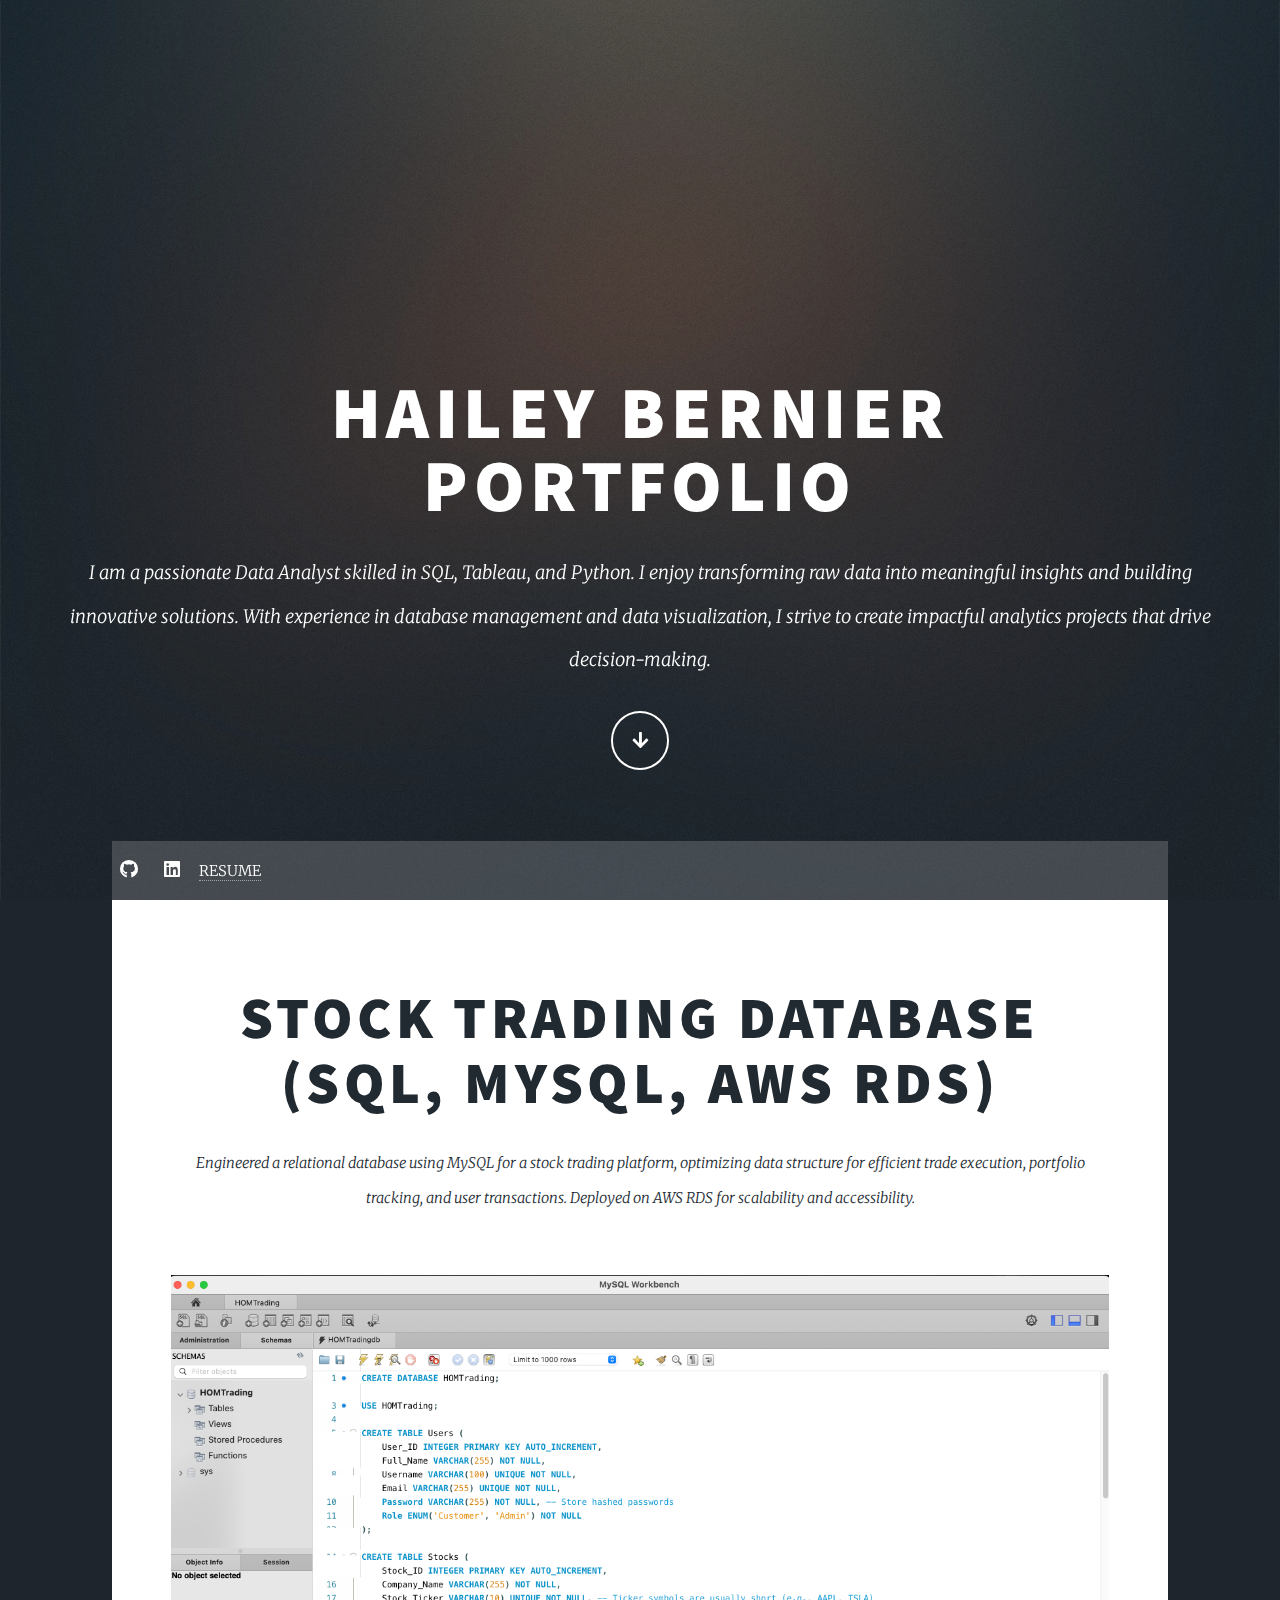
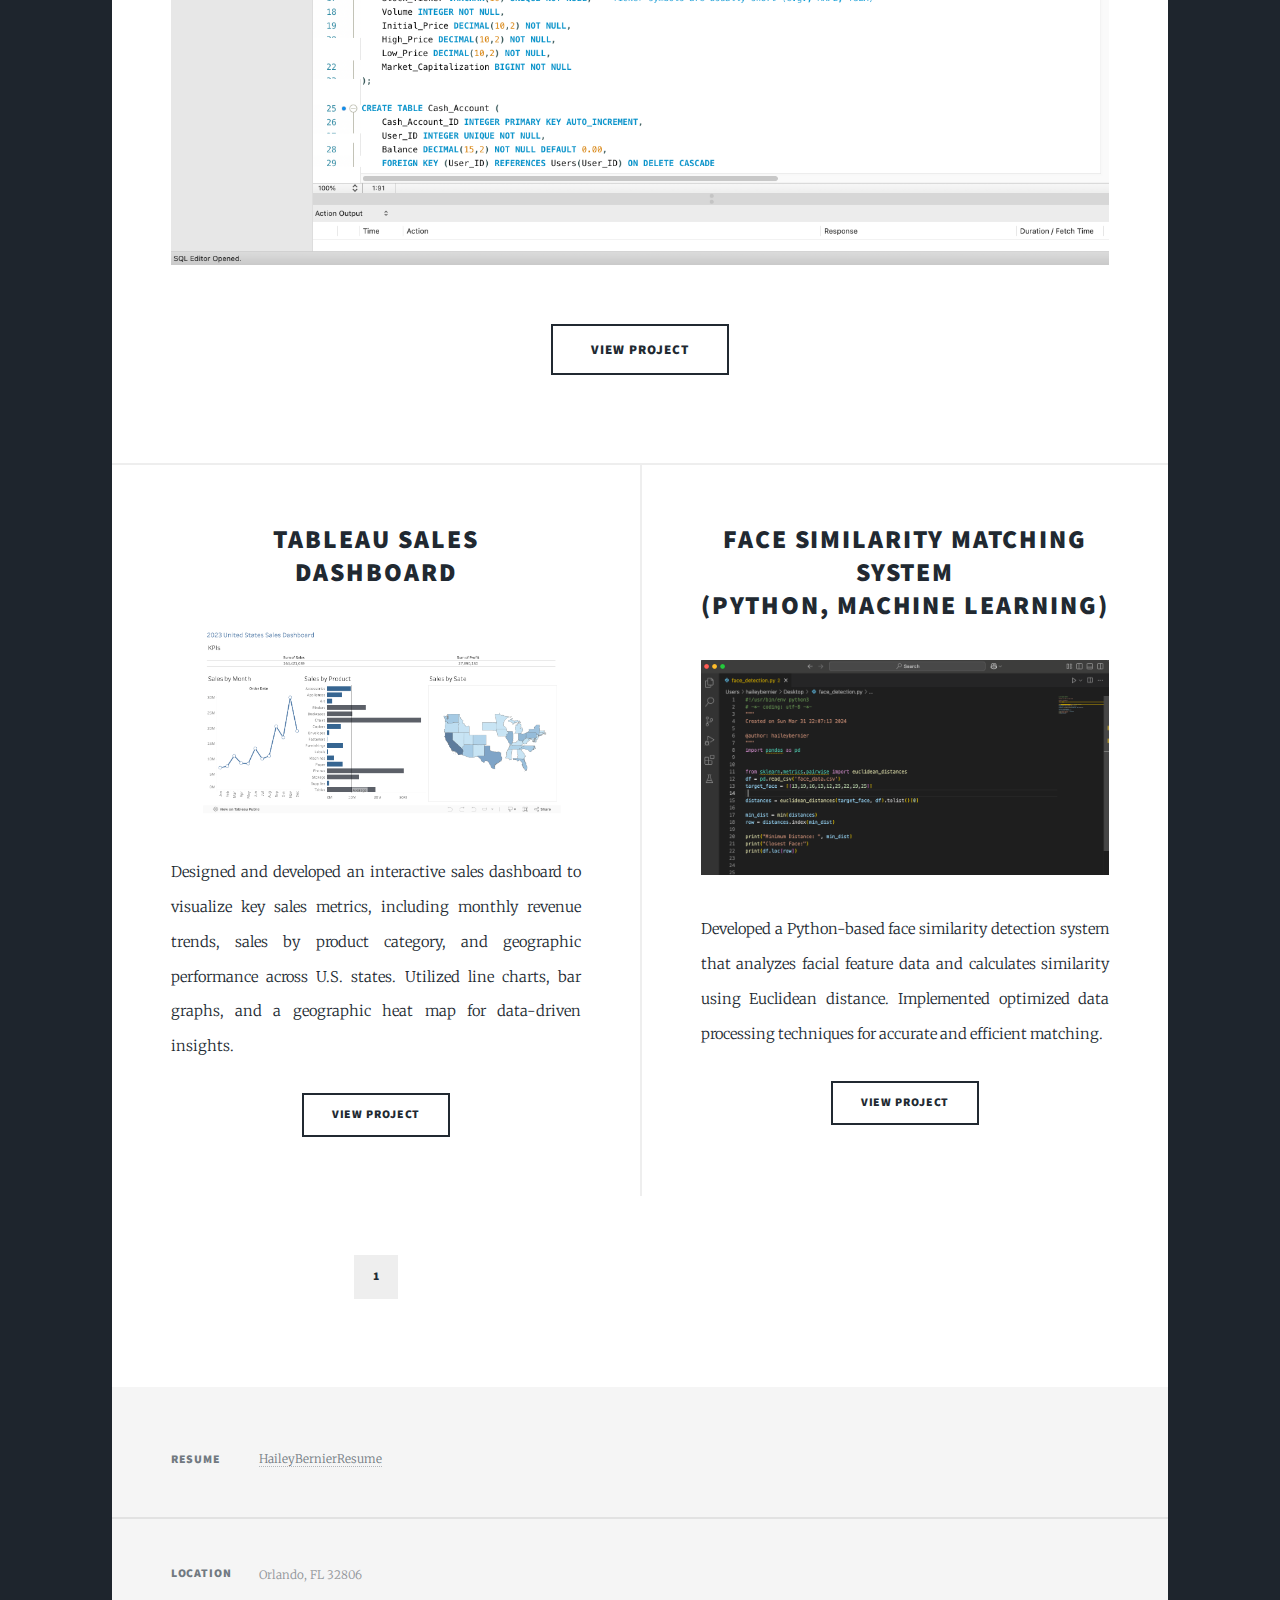
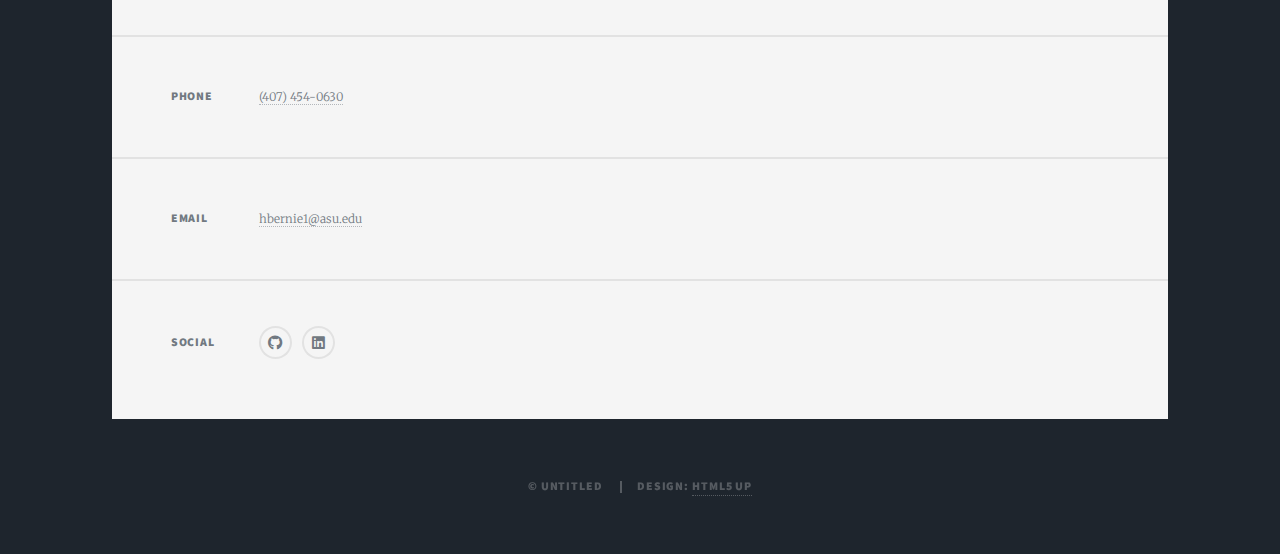
==== commit 6cacc2c7: "commit" ====
--- a/index.html
+++ b/index.html
@@ -23,7 +23,8 @@
       <!-- Intro -->
       <div id="intro">
         <h1>
-          Hailey Bernier<br />
+          Hailey Bernier
+          <br />
           Portfolio
         </h1>
         <p>
@@ -76,7 +77,7 @@
             <h2>
               <a
                 href="https://github.com/HaileyBernier/Github-Portfolio/tree/main/Stock_Database"
-                >Database For Stock Site in SQL</a
+                >Stock Trading Database (SQL, MySQL, AWS RDS)</a
               >
             </h2>
             <p>
@@ -108,8 +109,8 @@
             <header>
               <h2>
                 <a href="https://public.tableau.com/app/profile/hailey.bernier/viz/SalesDashboard_17315163726760/Dashboard1?publish=yes"
-                  >Tableau<br />
-                  Project</a
+                  >Tableau Sales<br />
+                  Dashboard</a
                 >
               </h2>
             </header>
@@ -130,8 +131,8 @@
             <header>
               <h2>
                 <a href="https://github.com/HaileyBernier/Github-Portfolio/tree/main/Face_Detection"
-                  >Python<br />
-                  Project</a
+                  >Face Similarity Matching System <br />
+                  (Python, Machine Learning)</a
                 >
               </h2>
             </header>
@@ -171,7 +172,7 @@
           </section>
           <section>
             <h3>Phone</h3>
-            <p><a href="tel:+(407)4540630">(407) 454-0630</a></p>
+            <p><a href="tel:+1(407)454-0630">(407) 454-0630</a></p>
           </section>
           <section>
             <h3>Email</h3>
